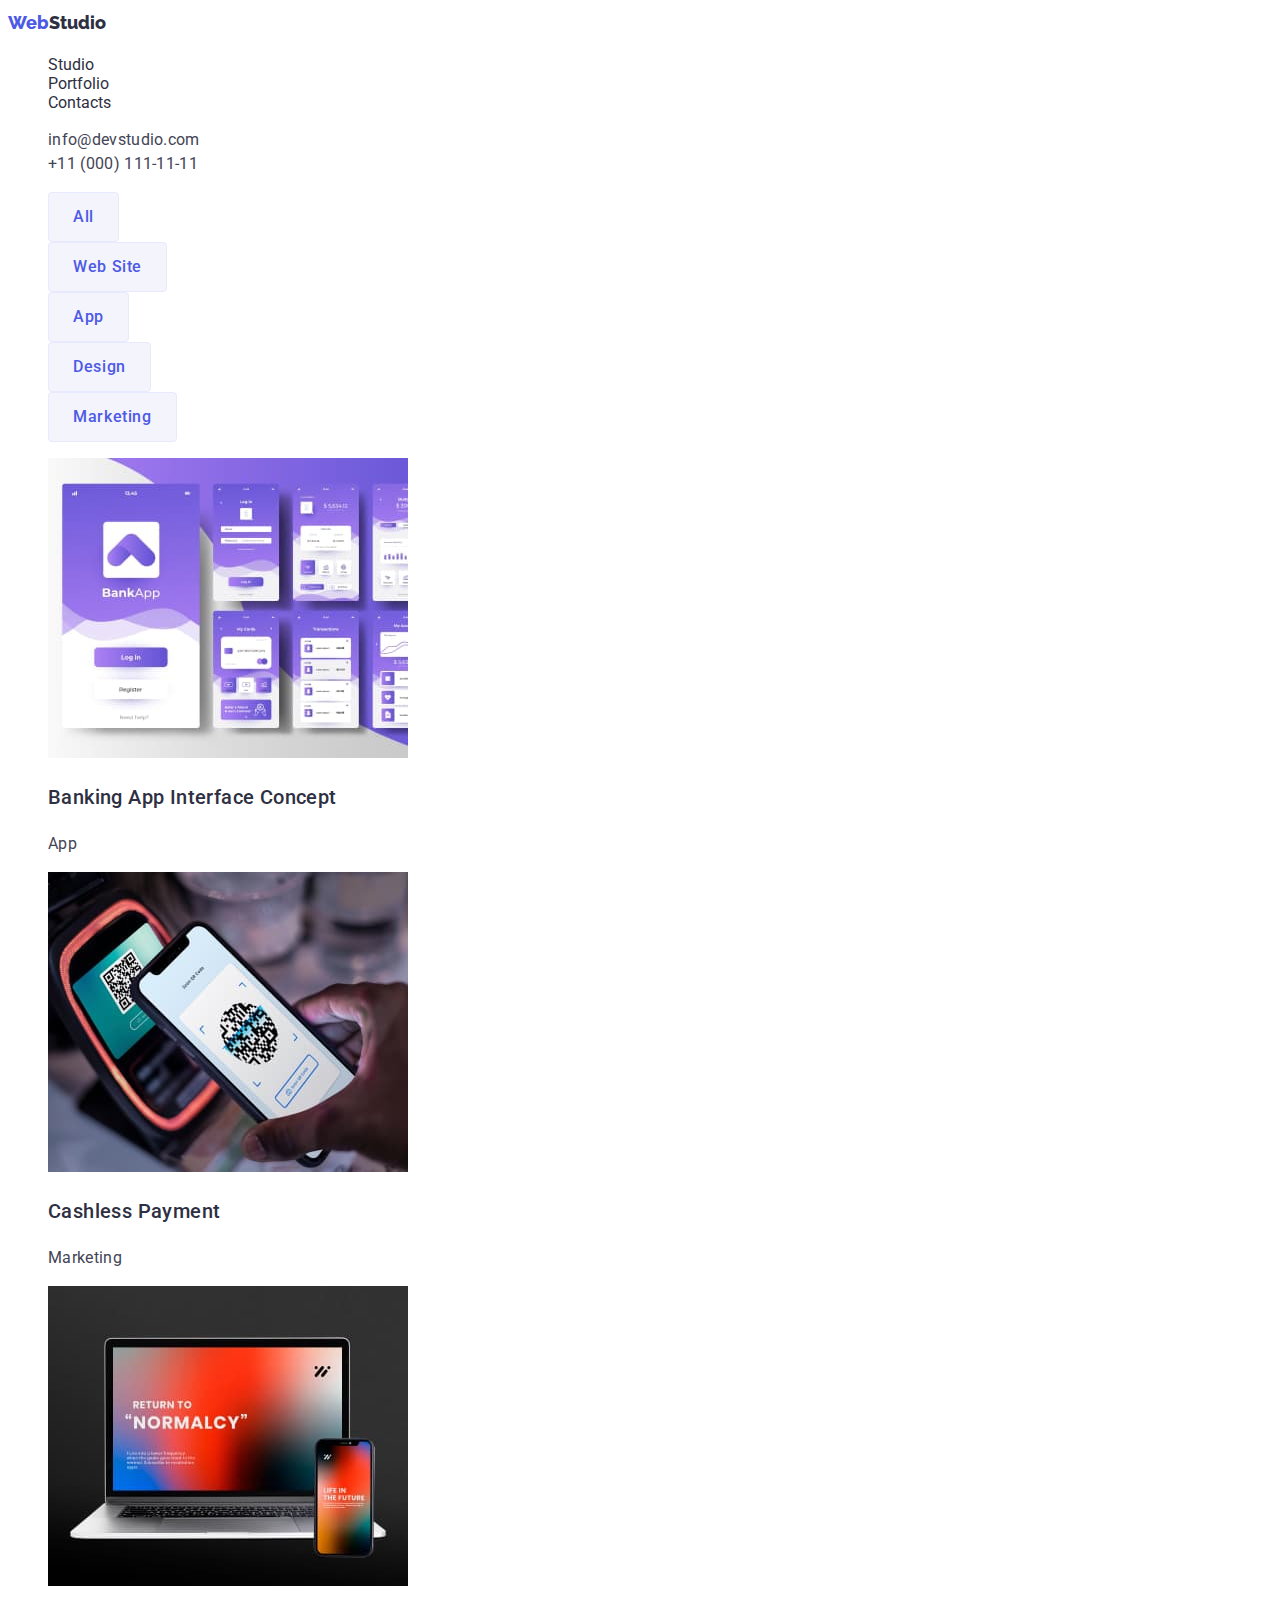
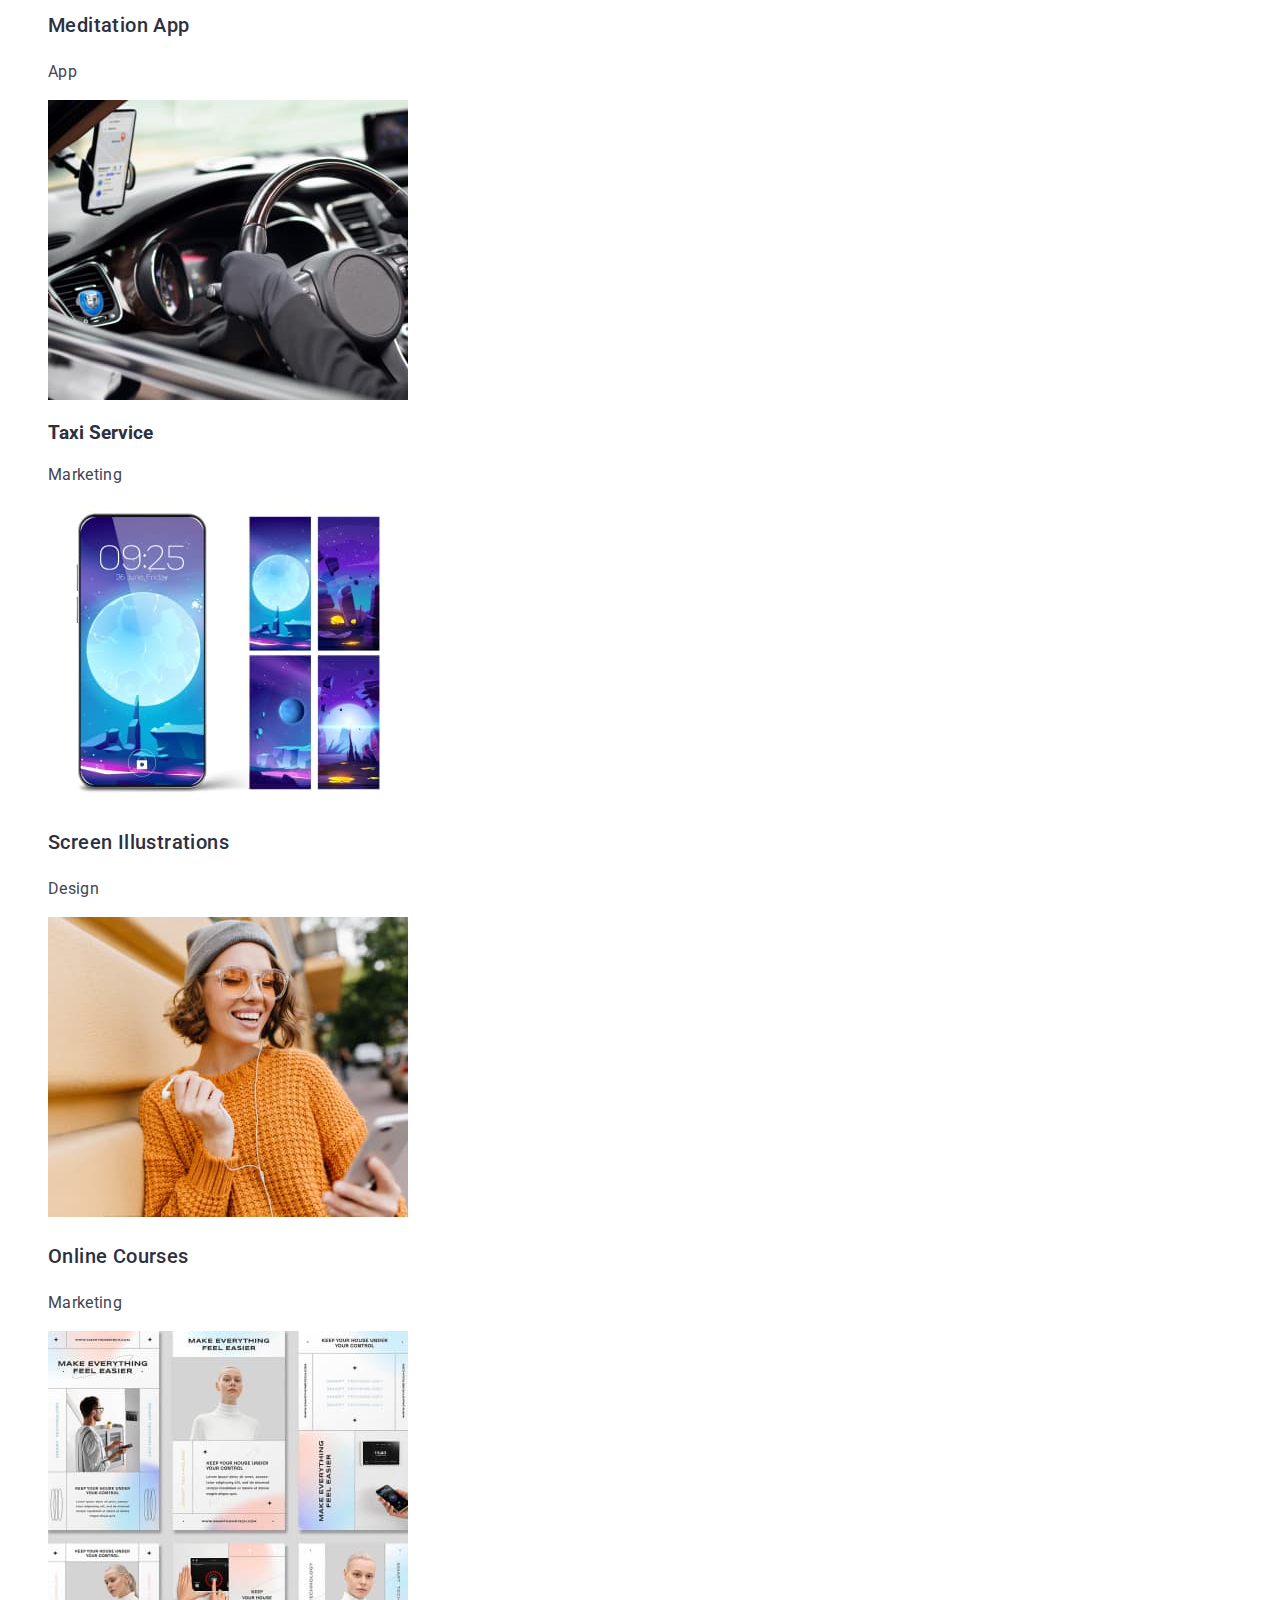
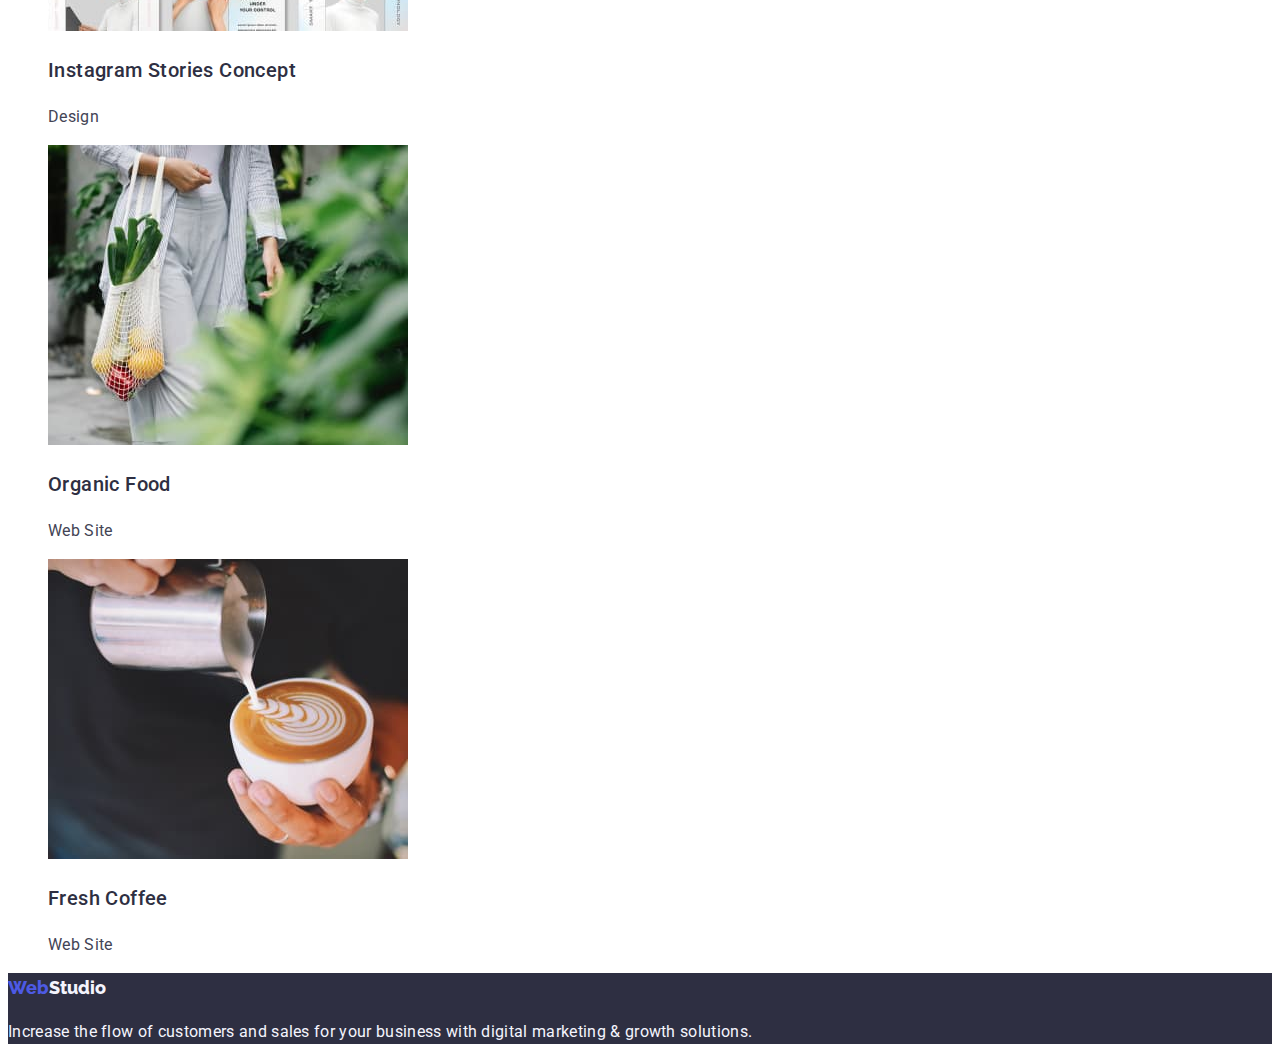
==== portfolio.html @ f361f7b3 "30.04 - created portfolio.html and style.css" ====
<!DOCTYPE html>
<html lang="en">
  <head>
    <meta charset="UTF-8" />
    <meta http-equiv="X-UA-Compatible" content="IE=edge" />
    <meta name="viewport" content="width=device-width, initial-scale=1.0" />
    <link rel="preconnect" href="https://fonts.googleapis.com" />
    <link rel="preconnect" href="https://fonts.gstatic.com" crossorigin />
    <link
      href="https://fonts.googleapis.com/css2?family=Raleway:wght@800&family=Roboto:wght@400;500;700;900&display=swap"
      rel="stylesheet"
    />
    <link rel="stylesheet" href="./css/style.css" />
    <title>Portfolio</title>
  </head>
  <body>
    <header>
      <nav class="header-navigation">
        <a
          class="logo"
          href="./index.html"
          target="_blank"
          rel="noopener norefered nofollow"
          >Web<span class="title-logo">Studio</span></a
        >
        <ul class="header-menu">
          <li>
            <a class="header-menu-item-link" href="./index.html">Studio</a>
          </li>
          <li>
            <a class="header-menu-item-link" href="./portfolio.html"
              >Portfolio</a
            >
          </li>
          <li>
            <a class="header-menu-item-link" href="">Contacts</a>
          </li>
        </ul>
      </nav>
      <address class="header-contact-information">
        <ul class="contact-information">
          <li>
            <a class="header-contact-mail" href="mailto:info@devstudio.com"
              >info@devstudio.com</a
            >
          </li>
          <li>
            <a class="header-contact-phone" href="tel:+110001111111"
              >+11 (000) 111-11-11</a
            >
          </li>
        </ul>
      </address>
    </header>
    <main>
      <h1 class="portfolio-header">Portfolio</h1>
      <section>
        <ul class="portfolio-main-filter-list">
          <li><button class="portfolio-section-button" type="button">All</button></li>
          <li><button class="portfolio-section-button" type="button">
            Web Site
          </button></li>
          <li><button class="portfolio-section-button" type="button">App</button></li>
          <li><button class="portfolio-section-button" type="button">Design</button></li>
          <li><button class="portfolio-section-button" type="button">
            Marketing
          </button></li>
        </ul>
        <ul class="portfolio-main-work-list">
          <li>
            <img
            class="portfolio-main-work-list-item"
              src="./images/banking-app-interface-concept.jpg"
              alt="Banking Application"
              width="360"
              height="300"
            />
            <h3 class="portfolio-work-list-title">Banking App Interface Concept</h3>
            <p class="portfolio-work-list-kind">App</p>
          </li>
          <li>
            <img
            class="portfolio-main-work-list-item"
              src="./images/cashless-payment.jpg"
              alt="Payment by smartphone"
              width="360"
              height="300"
            />
            <h3 class="portfolio-work-list-title">Cashless Payment</h3>
            <p class="portfolio-work-list-kind">Marketing</p>
          </li>
          <li>
            <img
            class="portfolio-main-work-list-item"
              src="./images/meditation-app.jpg"
              alt="Laptop and cellphone"
              width="360"
              height="300"
            />
            <h3 class="portfolio-work-list-title">Meditation App</h3>
            <p class="portfolio-work-list-kind">App</p>
          </li>
          <li>
            <img
            class="portfolio-main-work-list-item"
              src="./images/taxi-service.jpg"
              alt="Vehicle dashboard"
              width="360"
              height="300"
            />
            <h3>Taxi Service</h3>
            <p class="portfolio-work-list-kind">Marketing</p>
          </li>
          <li>
            <img
            class="portfolio-main-work-list-item"
              src="./images/screen-illustrations.jpg"
              alt="Screen Illustrations"
              width="360"
              height="300"
            />
            <h3 class="portfolio-work-list-title">Screen Illustrations</h3>
            <p class="portfolio-work-list-kind">Design</p>
          </li>
          <li>
            <img
            class="portfolio-main-work-list-item"
              src="./images/online-courses.jpg"
              alt="Online courses"
              width="360"
              height="300"
            />
            <h3 class="portfolio-work-list-title">Online Courses</h3>
            <p class="portfolio-work-list-kind">Marketing</p>
          </li>
          <li>
            <img
            class="portfolio-main-work-list-item"
              src="./images/instagram-stories-concept.jpg"
              alt="Instagram stories"
              width="360"
              height="300"
            />
            <h3 class="portfolio-work-list-title">Instagram Stories Concept</h3>
            <p class="portfolio-work-list-kind">Design</p>
          </li>
          <li>
            <img
            class="portfolio-main-work-list-item"
              src="./images/organic-food.jpg"
              alt="Fresh fruits"
              width="360"
              height="300"
            />
            <h3 class="portfolio-work-list-title">Organic Food</h3>
            <p class="portfolio-work-list-kind">Web Site</p>
          </li>
          <li>
            <img
            class="portfolio-main-work-list-item"
              src="./images/fresh-coffee.jpg"
              alt="Cup of coffee"
              width="360"
              height="300"
            />
            <h3 class="portfolio-work-list-title">Fresh Coffee</h3>
            <p class="portfolio-work-list-kind">Web Site</p>
          </li>
        </ul>
      </section>
    </main>
    <footer class="footer-section">
      <a
        class="logo"
        href="./index.html"
        target="_blank"
        rel="noopener norefered nofollow"
        >Web<span class="title-logo-footer">Studio</span></a
      >
      <p class="footer-article">
        Increase the flow of customers and sales for your business with digital
        marketing & growth solutions.
      </p>
    </footer>
  </body>
</html>
---- css/style.css ----
body {
  font-family: 'Roboto', sans-serif;
  color: #2E2F42;
}

.header-navigation {
  background: #FFFFFF;
}
.logo {
  font-family: 'Raleway';
  font-weight: 800;
  font-size: 18px;
  line-height: 1.7;
  text-decoration: none;
  color: #4D5AE5;
}

.title-logo {
  color: #2E2F42;
}
.header-menu,
.contact-information,
.main-section-article-list,
.section-article-list,
.main-section-our-team-list,
.portfolio-main-filter-list,
.portfolio-main-work-list {
  list-style: none;
}

.header-menu-item {
  font-family: inherit;
  font-weight: 500;
  font-size: 16px;
  line-height: 1.5;
  letter-spacing: 0.02em;
}

.header-menu-item-link {
  text-decoration: none;
  color: #2E2F42;
}

.header-contact-mail,
.header-contact-phone {
  text-decoration: none;
  font-family: inherit;
  font-style: normal;
  font-size: 16px;
  line-height: 1.5;
  letter-spacing: 0.02em;
  color: #434455;
}

.header-menu-item-link:focus,
.header-contact-mail:focus,
.header-contact-phone:focus,
.header-menu-item-link:hover,
.header-contact-mail:hover,
.header-contact-phone:hover {
  color: #404BBF;
}

.main-section {
  background: #2E2F42;
  width: 1440px;
  height: 600px;
}

.main-section-title {
  font-family: inherit;
  font-weight: 700;
  font-size: 56px;
  line-height: 1.07;
  text-align: center;
  letter-spacing: 0.02em;
  color: #FFFFFF;
}

.main-section-button {
  font-family: inherit;
  background: #4D5AE5;
  box-shadow: 0px 4px 4px rgba(0, 0, 0, 0.15);
  border-radius: 4px;
  border: 0;
  font-weight: 500;
  font-size: 16px;
  line-height: 1.5;
  letter-spacing: 0.04em;
  color: #FFFFFF;
  padding: 16px 32px;
}
.main-section-button:focus,
.main-section-button:hover {
  background:#404BBF;
}

.main-section-article-header {
  display: none;
}

.main-section-article-title {
  font-family: inherit;
  font-weight: 500;
  font-size: 20px;
  line-height: 1.5;
  letter-spacing: 0.02em;
  color: #2E2F42;
}

.main-section-article-text {
  font-family: inherit;
  font-size: 16px;
  line-height: 1.5;
  letter-spacing: 0.02em;
  color: #434455;
}

.section-article-header {
  font-family: inherit;
  font-weight: 700;
  font-size: 36px;
  line-height: 1.12;
  text-align: center;
  letter-spacing: 0.02em;
  text-transform: capitalize;
  color: #2E2F42;
}

.main-section-our-team {
  width: 1440px;
  background: #F4F4FD;
}

.header-our-team {
  font-family: inherit;
  font-weight: 700;
  font-size: 36px;
  line-height: 1.12;
  text-align: center;
  letter-spacing: 0.02em;
  text-transform: capitalize;
  color: #2E2F42;
}

.our-team-item-header {
  font-family: inherit;
  font-weight: 500;
  font-size: 20px;
  line-height: 1.5;
  text-align: center;
  letter-spacing: 0.02em;
  color: #2E2F42;
}

.our-team-item-text {
  font-family: inherit;
  font-size: 16px;
  line-height: 1.5;
  text-align: center;
  letter-spacing: 0.02em;
  color: #434455;
}

.footer-section {
  background: #2E2F42;
}

.title-logo-footer {
  color: #F4F4FD;
}

.footer-article {
  font-family: inherit;
  font-size: 16px;
  line-height: 1.5;
  letter-spacing: 0.02em;
  color: #F4F4FD;
}

.portfolio-header {
  display: none;
}

.portfolio-section-button {
  font-family: inherit;
  font-style: normal;
  font-weight: 500;
  font-size: 16px;
  line-height: 1.5;
  text-align: center;
  letter-spacing: 0.04em;
  color: #4D5AE5;
  background: #F4F4FD;
  border: 1px solid #E7E9FC;
  border-radius: 4px;
  padding: 12px 24px;
}

.portfolio-section-button:hover,
.portfolio-section-button:focus {
  background: #404BBF;
  box-shadow: 0px 3px 1px rgba(0, 0, 0, 0.1), 0px 2px 1px rgba(0, 0, 0, 0.08), 0px 2px 2px rgba(0, 0, 0, 0.12);
  border-radius: 4px;
  color: #FFFFFF;
  cursor: pointer;
}

.portfolio-work-list-title {
  font-family: inherit;
  font-weight: 500;
  font-size: 20px;
  line-height: 1.5;
  letter-spacing: 0.02em;
  color: #2E2F42;
}

.portfolio-work-list-kind {
  font-size: 16px;
  line-height: 1.5;
  letter-spacing: 0.02em;
  color: #434455;
}
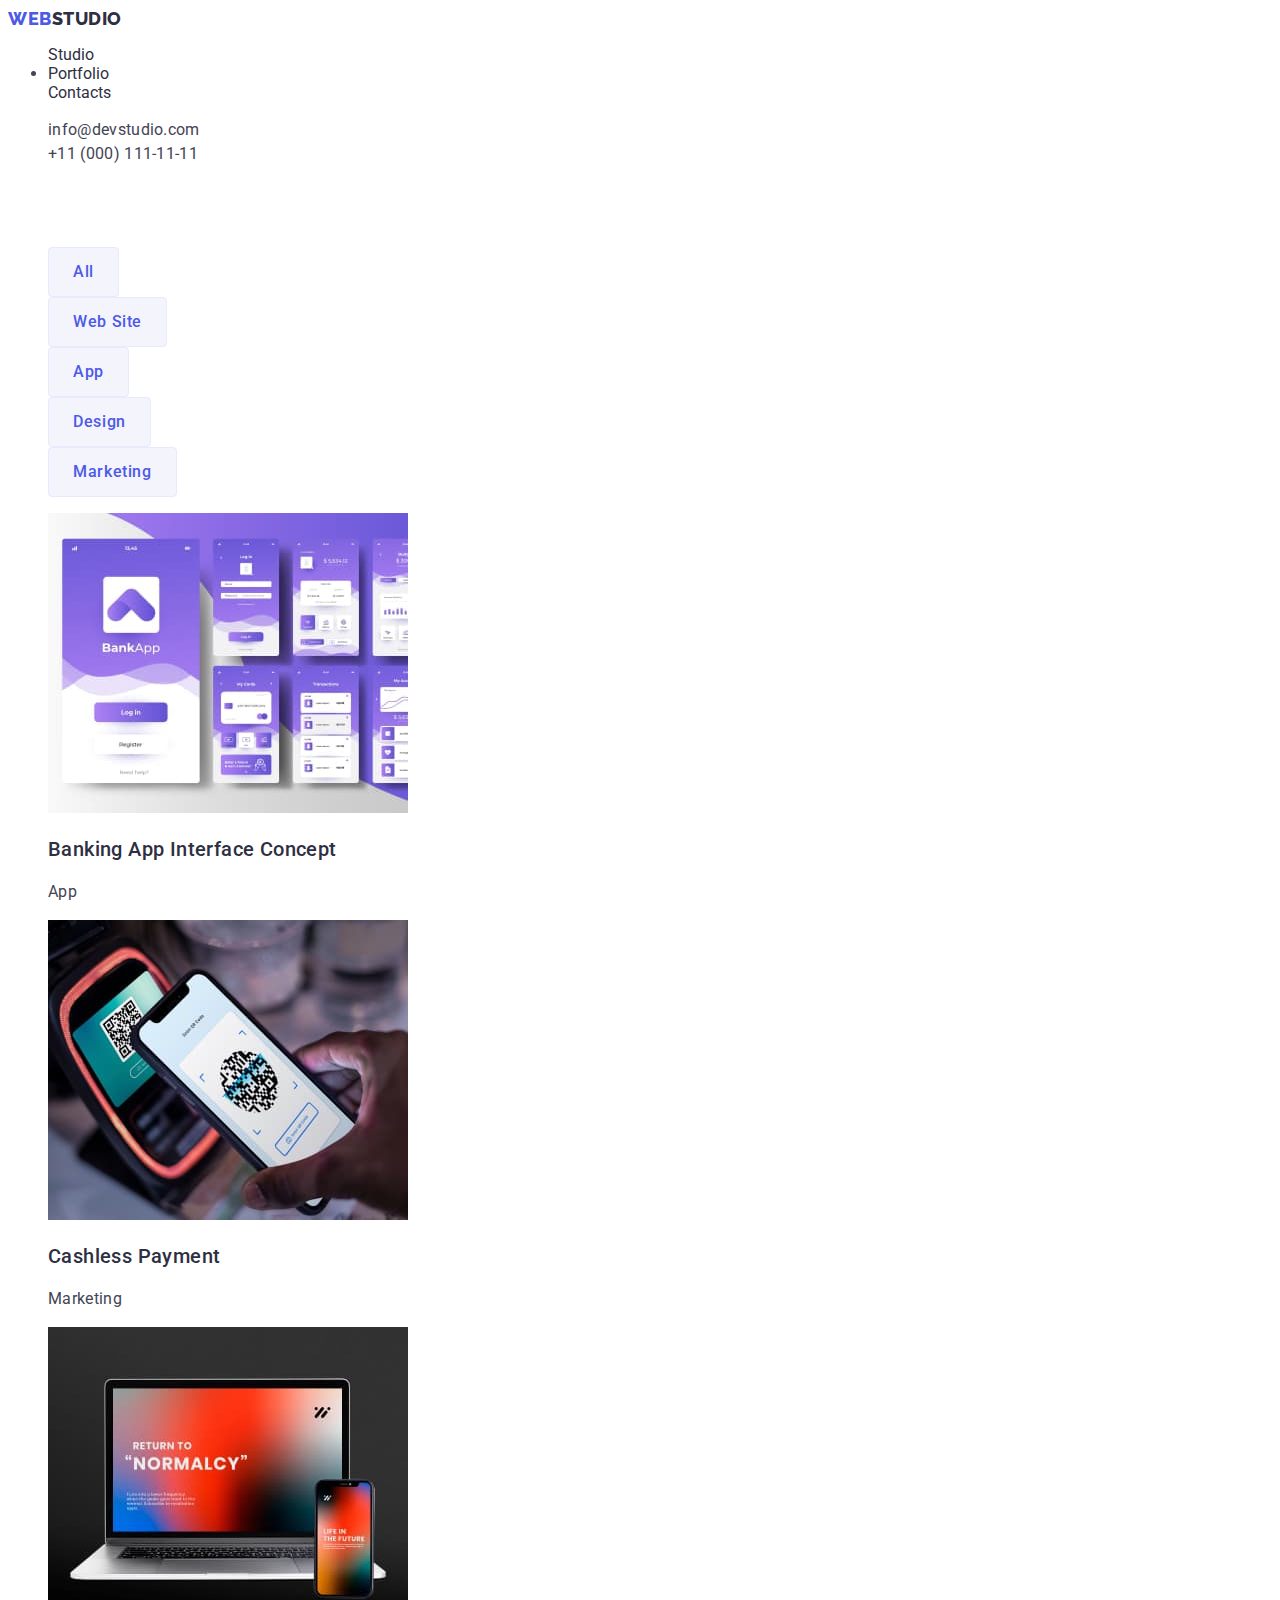
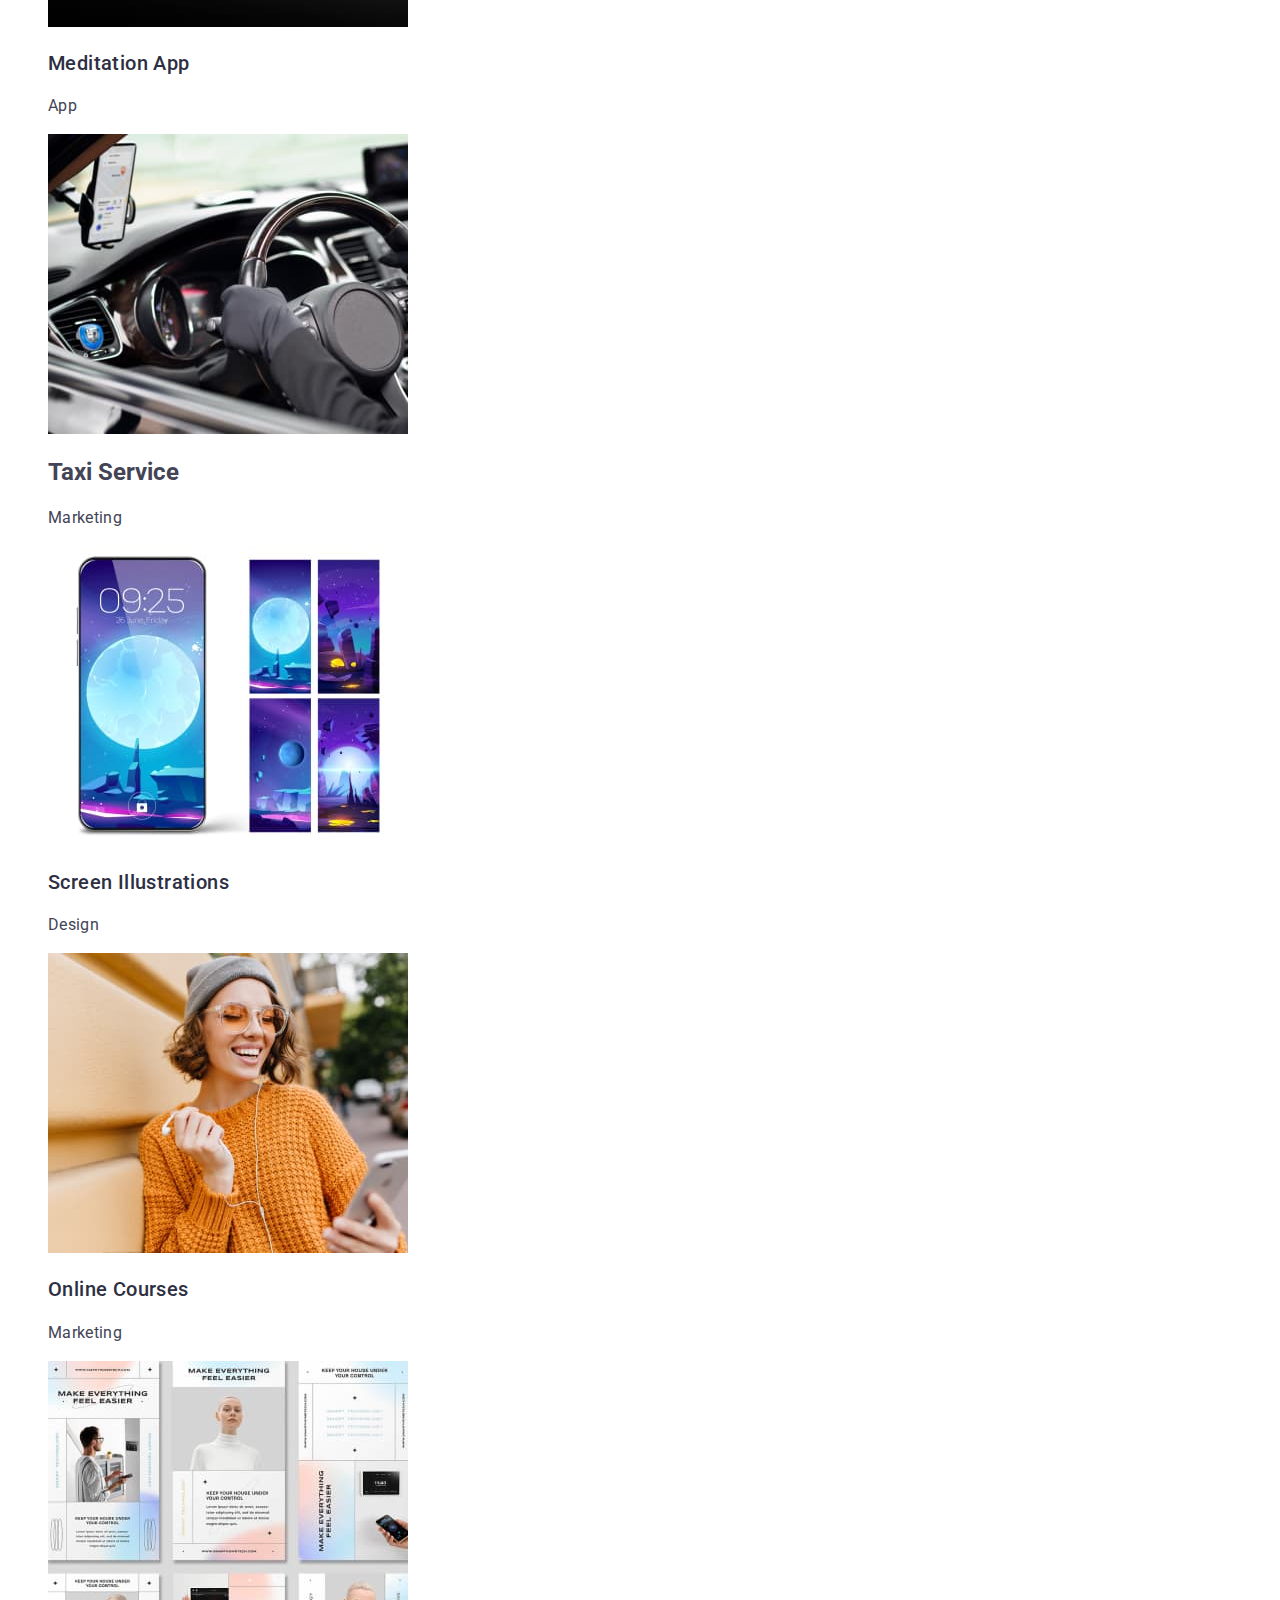
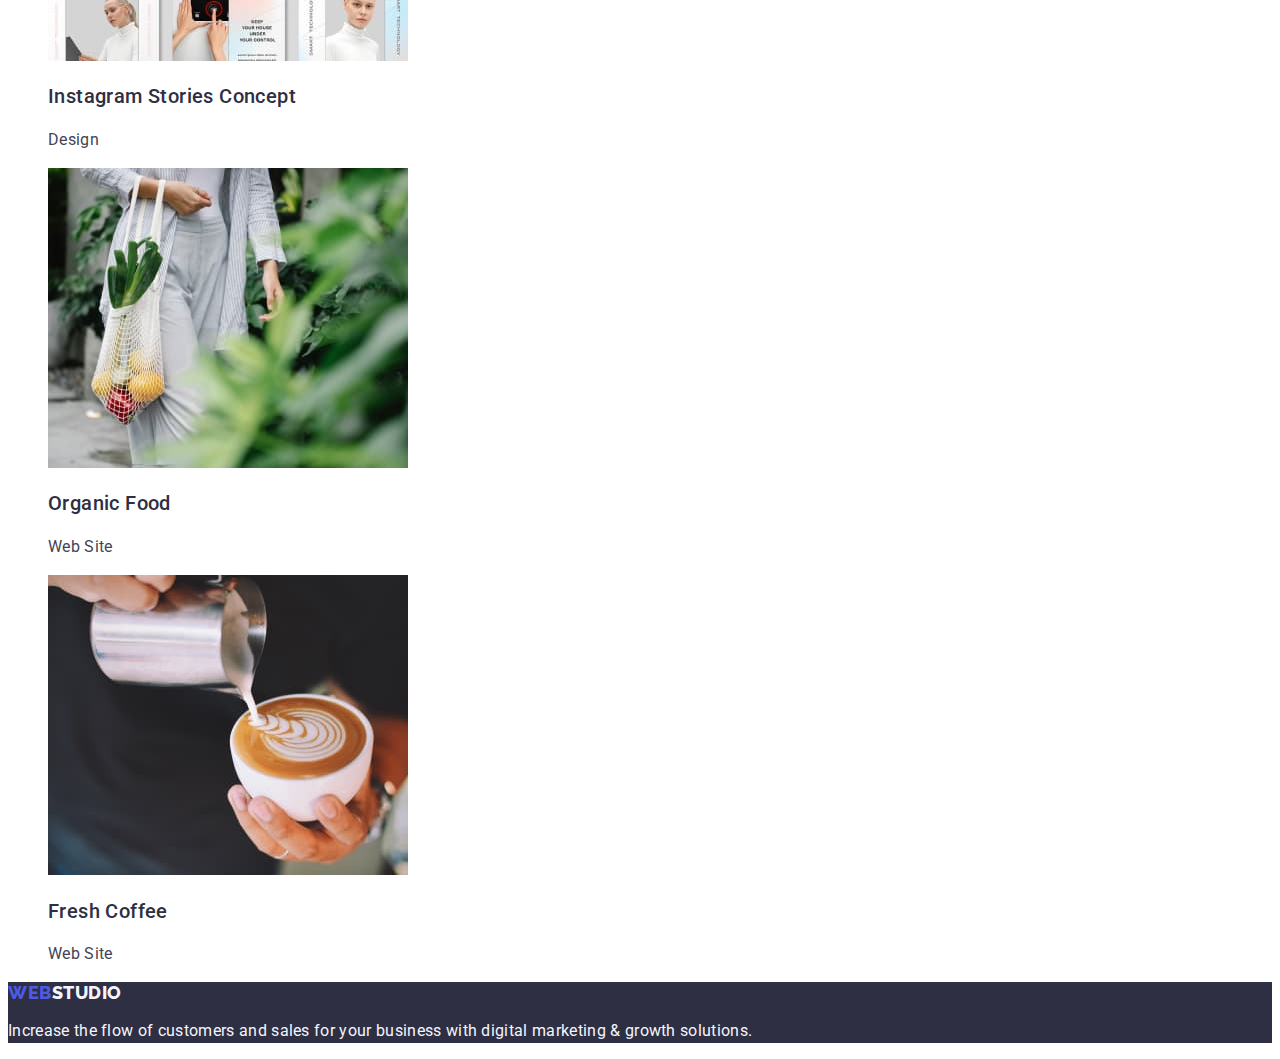
==== commit 22cf1784: "30.04 - edit some errors" ====
--- a/portfolio.html
+++ b/portfolio.html
@@ -17,35 +17,35 @@
     <header>
       <nav class="header-navigation">
         <a
-          class="logo"
+          class="logo link"
           href="./index.html"
           target="_blank"
           rel="noopener norefered nofollow"
           >Web<span class="title-logo">Studio</span></a
         >
         <ul class="header-menu">
-          <li>
-            <a class="header-menu-item-link" href="./index.html">Studio</a>
+          <li class="list">
+            <a class="header-menu-item-link link" href="./index.html">Studio</a>
           </li>
           <li>
-            <a class="header-menu-item-link" href="./portfolio.html"
+            <a class="header-menu-item-link link" href="./portfolio.html"
               >Portfolio</a
             >
           </li>
-          <li>
-            <a class="header-menu-item-link" href="">Contacts</a>
+          <li class="list">
+            <a class="header-menu-item-link link" href="">Contacts</a>
           </li>
         </ul>
       </nav>
       <address class="header-contact-information">
         <ul class="contact-information">
-          <li>
-            <a class="header-contact-mail" href="mailto:info@devstudio.com"
+          <li class="list">
+            <a class="header-contact-mail link" href="mailto:info@devstudio.com"
               >info@devstudio.com</a
             >
           </li>
-          <li>
-            <a class="header-contact-phone" href="tel:+110001111111"
+          <li class="list">
+            <a class="header-contact-phone link" href="tel:+110001111111"
               >+11 (000) 111-11-11</a
             >
           </li>
@@ -56,18 +56,18 @@
       <h1 class="portfolio-header">Portfolio</h1>
       <section>
         <ul class="portfolio-main-filter-list">
-          <li><button class="portfolio-section-button" type="button">All</button></li>
-          <li><button class="portfolio-section-button" type="button">
+          <li class="list"><button class="portfolio-section-button" type="button">All</button></li>
+          <li class="list"><button class="portfolio-section-button" type="button">
             Web Site
           </button></li>
-          <li><button class="portfolio-section-button" type="button">App</button></li>
-          <li><button class="portfolio-section-button" type="button">Design</button></li>
-          <li><button class="portfolio-section-button" type="button">
+          <li class="list"><button class="portfolio-section-button" type="button">App</button></li>
+          <li class="list"><button class="portfolio-section-button" type="button">Design</button></li>
+          <li class="list"><button class="portfolio-section-button" type="button">
             Marketing
           </button></li>
         </ul>
         <ul class="portfolio-main-work-list">
-          <li>
+          <li class="list">
             <img
             class="portfolio-main-work-list-item"
               src="./images/banking-app-interface-concept.jpg"
@@ -75,10 +75,10 @@
               width="360"
               height="300"
             />
-            <h3 class="portfolio-work-list-title">Banking App Interface Concept</h3>
+            <h2 class="portfolio-work-list-title">Banking App Interface Concept</h2>
             <p class="portfolio-work-list-kind">App</p>
           </li>
-          <li>
+          <li class="list">
             <img
             class="portfolio-main-work-list-item"
               src="./images/cashless-payment.jpg"
@@ -86,10 +86,10 @@
               width="360"
               height="300"
             />
-            <h3 class="portfolio-work-list-title">Cashless Payment</h3>
+            <h2 class="portfolio-work-list-title">Cashless Payment</h2>
             <p class="portfolio-work-list-kind">Marketing</p>
           </li>
-          <li>
+          <li class="list">
             <img
             class="portfolio-main-work-list-item"
               src="./images/meditation-app.jpg"
@@ -97,10 +97,10 @@
               width="360"
               height="300"
             />
-            <h3 class="portfolio-work-list-title">Meditation App</h3>
+            <h2 class="portfolio-work-list-title">Meditation App</h2>
             <p class="portfolio-work-list-kind">App</p>
           </li>
-          <li>
+          <li class="list">
             <img
             class="portfolio-main-work-list-item"
               src="./images/taxi-service.jpg"
@@ -108,10 +108,10 @@
               width="360"
               height="300"
             />
-            <h3>Taxi Service</h3>
+            <h2>Taxi Service</h2>
             <p class="portfolio-work-list-kind">Marketing</p>
           </li>
-          <li>
+          <li class="list">
             <img
             class="portfolio-main-work-list-item"
               src="./images/screen-illustrations.jpg"
@@ -119,10 +119,10 @@
               width="360"
               height="300"
             />
-            <h3 class="portfolio-work-list-title">Screen Illustrations</h3>
+            <h2 class="portfolio-work-list-title">Screen Illustrations</h2>
             <p class="portfolio-work-list-kind">Design</p>
           </li>
-          <li>
+          <li class="list">
             <img
             class="portfolio-main-work-list-item"
               src="./images/online-courses.jpg"
@@ -130,10 +130,10 @@
               width="360"
               height="300"
             />
-            <h3 class="portfolio-work-list-title">Online Courses</h3>
+            <h2 class="portfolio-work-list-title">Online Courses</h2>
             <p class="portfolio-work-list-kind">Marketing</p>
           </li>
-          <li>
+          <li class="list">
             <img
             class="portfolio-main-work-list-item"
               src="./images/instagram-stories-concept.jpg"
@@ -141,10 +141,10 @@
               width="360"
               height="300"
             />
-            <h3 class="portfolio-work-list-title">Instagram Stories Concept</h3>
+            <h2 class="portfolio-work-list-title">Instagram Stories Concept</h2>
             <p class="portfolio-work-list-kind">Design</p>
           </li>
-          <li>
+          <li class="list">
             <img
             class="portfolio-main-work-list-item"
               src="./images/organic-food.jpg"
@@ -152,10 +152,10 @@
               width="360"
               height="300"
             />
-            <h3 class="portfolio-work-list-title">Organic Food</h3>
+            <h2 class="portfolio-work-list-title">Organic Food</h2>
             <p class="portfolio-work-list-kind">Web Site</p>
           </li>
-          <li>
+          <li class="list">
             <img
             class="portfolio-main-work-list-item"
               src="./images/fresh-coffee.jpg"
@@ -163,7 +163,7 @@
               width="360"
               height="300"
             />
-            <h3 class="portfolio-work-list-title">Fresh Coffee</h3>
+            <h2 class="portfolio-work-list-title">Fresh Coffee</h2>
             <p class="portfolio-work-list-kind">Web Site</p>
           </li>
         </ul>
@@ -171,7 +171,7 @@
     </main>
     <footer class="footer-section">
       <a
-        class="logo"
+        class="logo link"
         href="./index.html"
         target="_blank"
         rel="noopener norefered nofollow"
--- a/css/style.css
+++ b/css/style.css
@@ -1,30 +1,31 @@
+:root {
+ --main-color: #2E2F42;
+}
+
 body {
   font-family: 'Roboto', sans-serif;
-  color: #2E2F42;
+  color: #434455;
+  background-color: #FFFFFF;
 }
 
 .header-navigation {
   background: #FFFFFF;
 }
 .logo {
-  font-family: 'Raleway';
+  font-family: "Raleway", sans-serif;
   font-weight: 800;
   font-size: 18px;
-  line-height: 1.7;
+  line-height: 1.17;
+  letter-spacing: 0.03em;
+  text-transform: uppercase;
   text-decoration: none;
   color: #4D5AE5;
 }
 
 .title-logo {
-  color: #2E2F42;
-}
-.header-menu,
-.contact-information,
-.main-section-article-list,
-.section-article-list,
-.main-section-our-team-list,
-.portfolio-main-filter-list,
-.portfolio-main-work-list {
+  color: var(--main-color);
+}
+.list {
   list-style: none;
 }
 
@@ -34,16 +35,19 @@
   font-size: 16px;
   line-height: 1.5;
   letter-spacing: 0.02em;
+  color: var(--main-color);
 }
 
 .header-menu-item-link {
+  color: var(--main-color);
+}
+
+.link {
   text-decoration: none;
-  color: #2E2F42;
 }
 
 .header-contact-mail,
 .header-contact-phone {
-  text-decoration: none;
   font-family: inherit;
   font-style: normal;
   font-size: 16px;
@@ -62,7 +66,7 @@
 }
 
 .main-section {
-  background: #2E2F42;
+  background: var(--main-color);
   width: 1440px;
   height: 600px;
 }
@@ -89,6 +93,7 @@
   letter-spacing: 0.04em;
   color: #FFFFFF;
   padding: 16px 32px;
+  cursor: pointer;
 }
 .main-section-button:focus,
 .main-section-button:hover {
@@ -103,9 +108,9 @@
   font-family: inherit;
   font-weight: 500;
   font-size: 20px;
-  line-height: 1.5;
-  letter-spacing: 0.02em;
-  color: #2E2F42;
+  line-height: 1.2;
+  letter-spacing: 0.02em;
+  color: var(--main-color);
 }
 
 .main-section-article-text {
@@ -124,7 +129,7 @@
   text-align: center;
   letter-spacing: 0.02em;
   text-transform: capitalize;
-  color: #2E2F42;
+  color: var(--main-color);
 }
 
 .main-section-our-team {
@@ -136,11 +141,11 @@
   font-family: inherit;
   font-weight: 700;
   font-size: 36px;
-  line-height: 1.12;
+  line-height: 1.11;
   text-align: center;
   letter-spacing: 0.02em;
   text-transform: capitalize;
-  color: #2E2F42;
+  color: var(--main-color);
 }
 
 .our-team-item-header {
@@ -150,7 +155,7 @@
   line-height: 1.5;
   text-align: center;
   letter-spacing: 0.02em;
-  color: #2E2F42;
+  color: var(--main-color);
 }
 
 .our-team-item-text {
@@ -163,7 +168,7 @@
 }
 
 .footer-section {
-  background: #2E2F42;
+  background: var(--main-color);
 }
 
 .title-logo-footer {
@@ -179,7 +184,7 @@
 }
 
 .portfolio-header {
-  display: none;
+  visibility: hidden;
 }
 
 .portfolio-section-button {
@@ -191,7 +196,7 @@
   text-align: center;
   letter-spacing: 0.04em;
   color: #4D5AE5;
-  background: #F4F4FD;
+  background-color: #F4F4FD;
   border: 1px solid #E7E9FC;
   border-radius: 4px;
   padding: 12px 24px;
@@ -199,7 +204,7 @@
 
 .portfolio-section-button:hover,
 .portfolio-section-button:focus {
-  background: #404BBF;
+  background-color: #404BBF;
   box-shadow: 0px 3px 1px rgba(0, 0, 0, 0.1), 0px 2px 1px rgba(0, 0, 0, 0.08), 0px 2px 2px rgba(0, 0, 0, 0.12);
   border-radius: 4px;
   color: #FFFFFF;
@@ -212,7 +217,7 @@
   font-size: 20px;
   line-height: 1.5;
   letter-spacing: 0.02em;
-  color: #2E2F42;
+  color: var(--main-color);
 }
 
 .portfolio-work-list-kind {
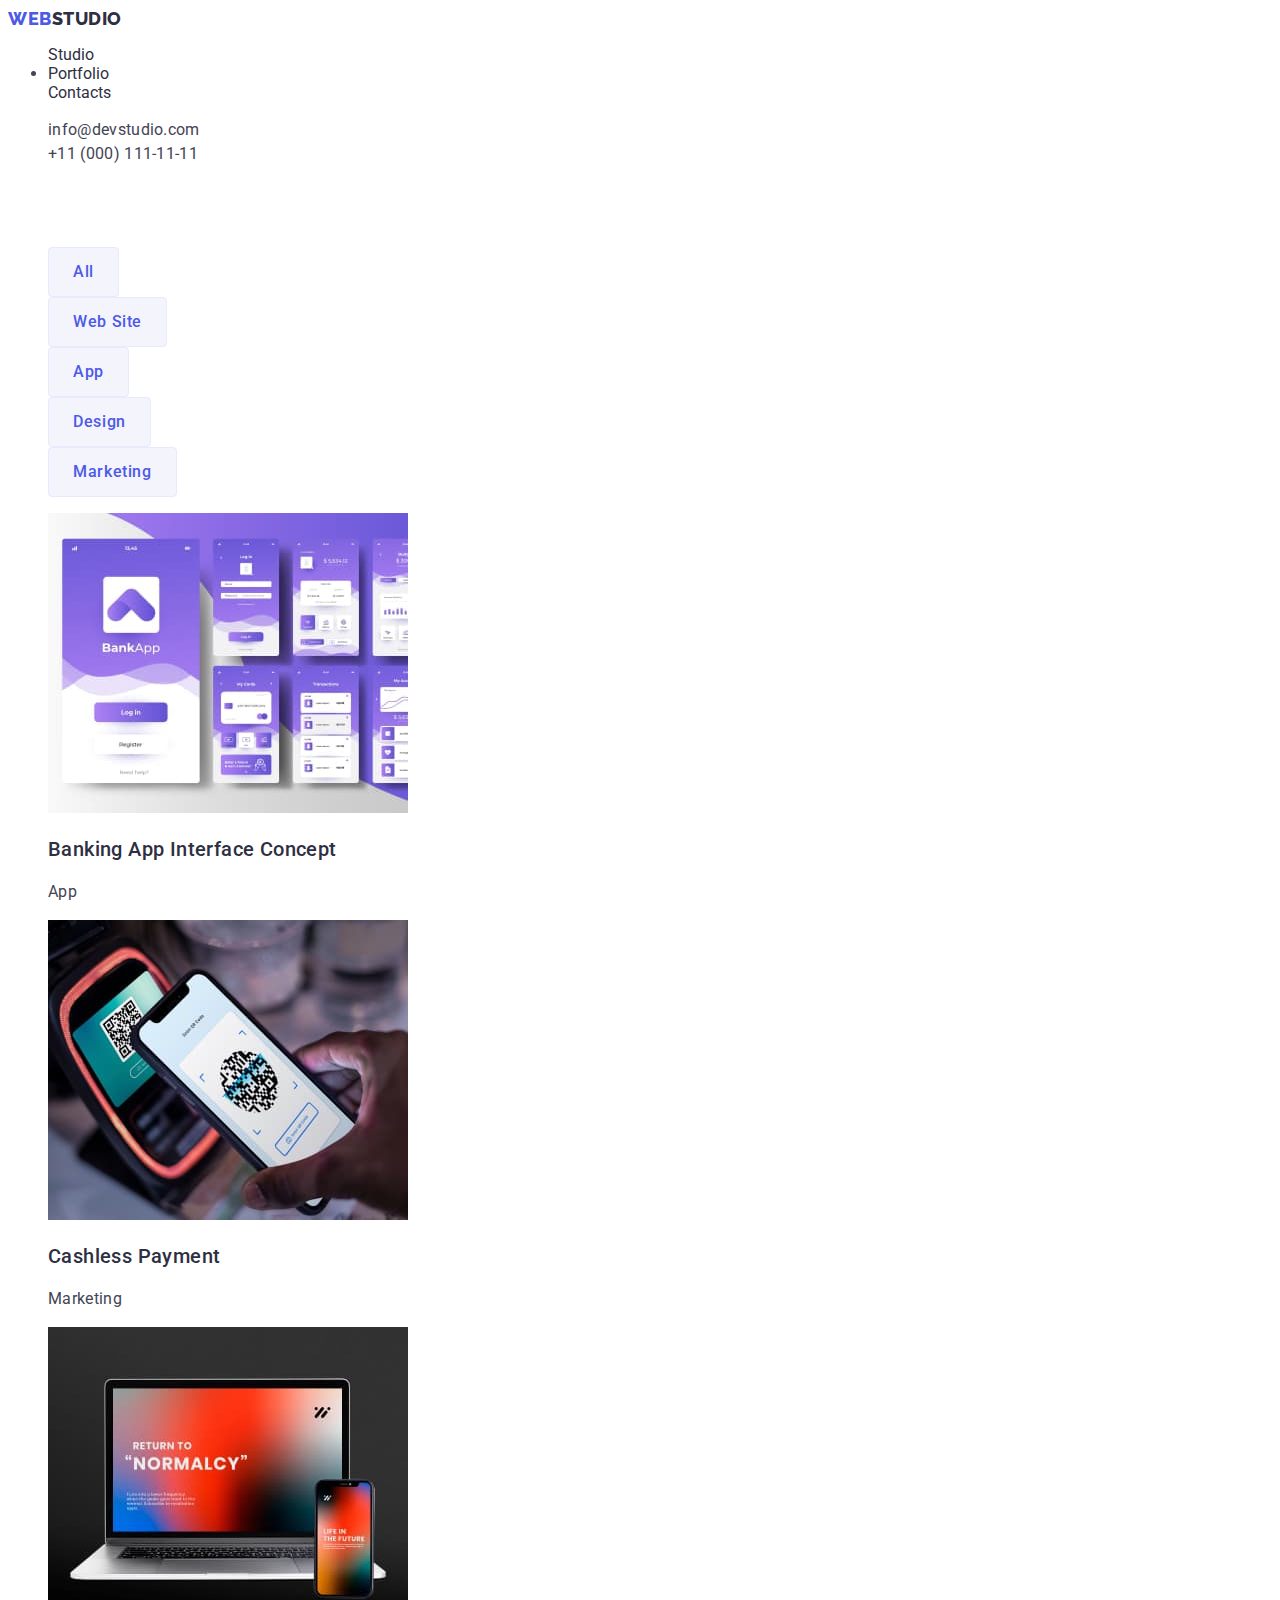
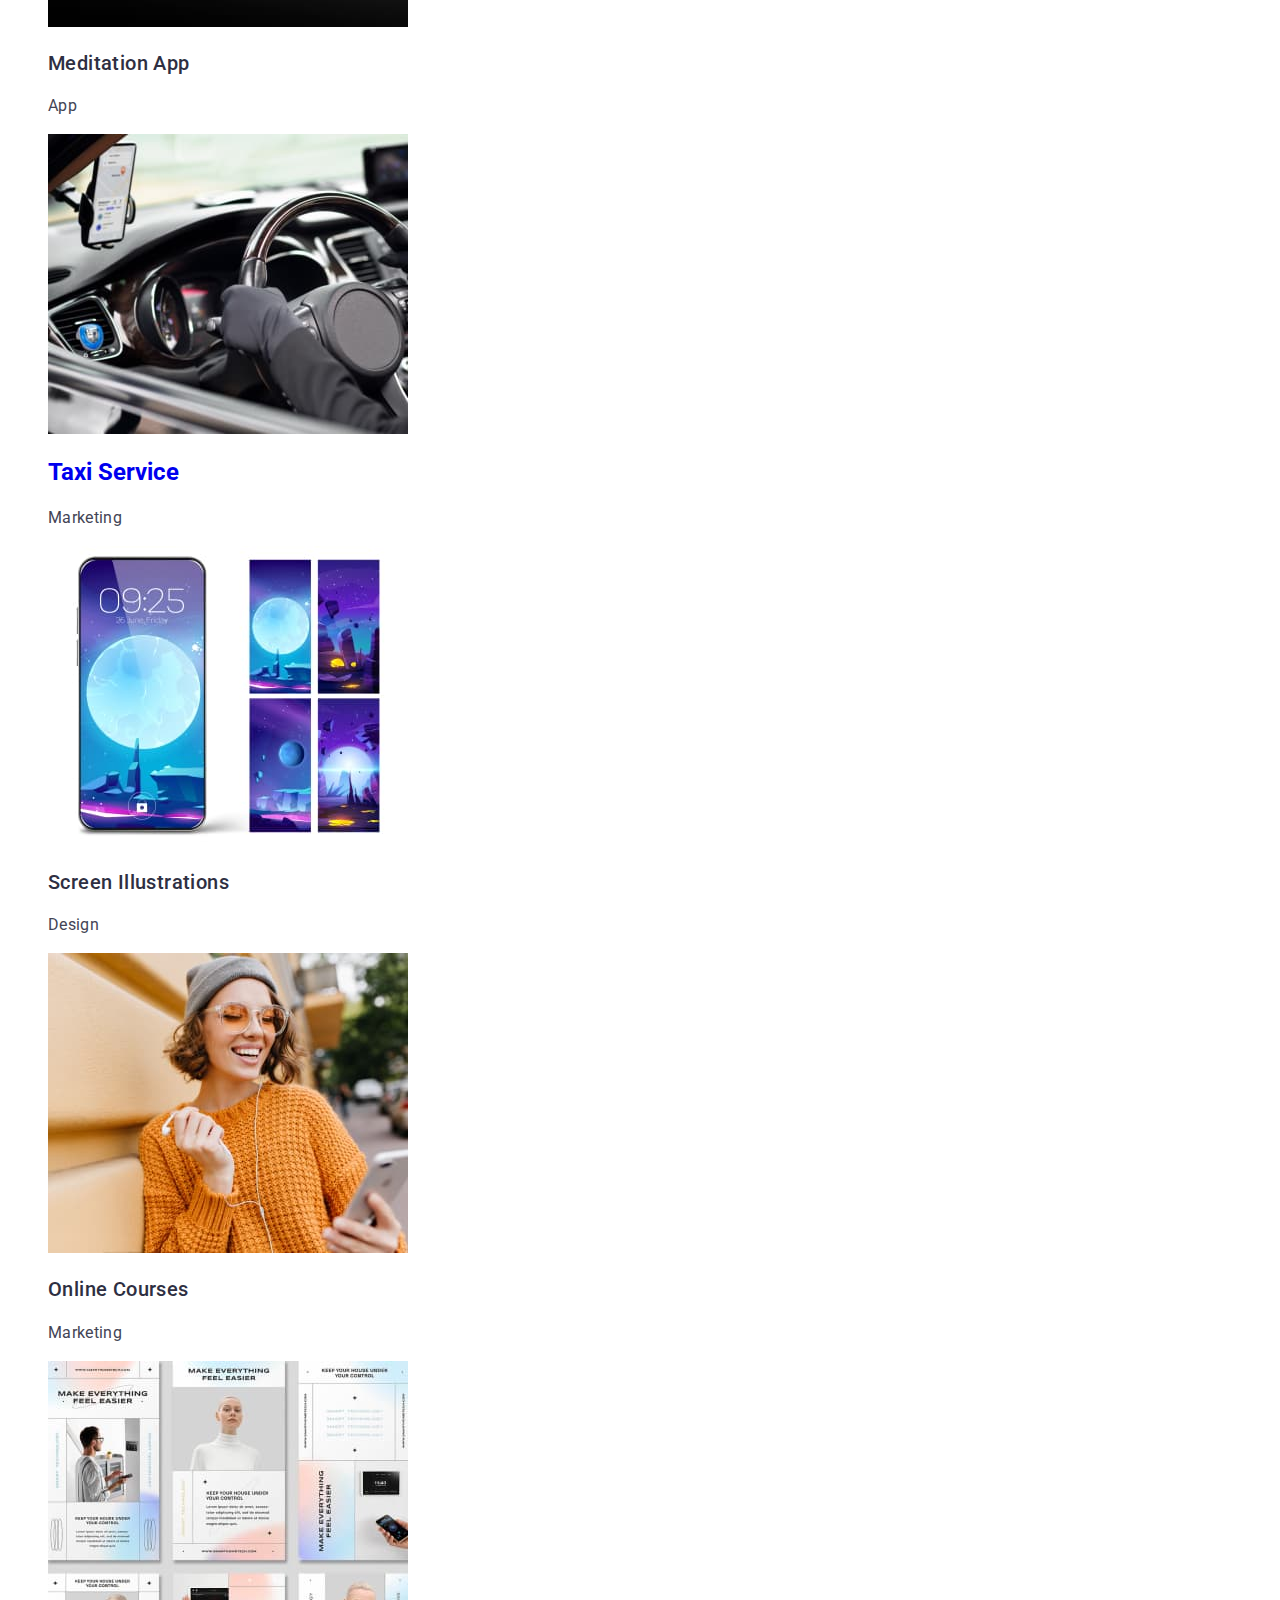
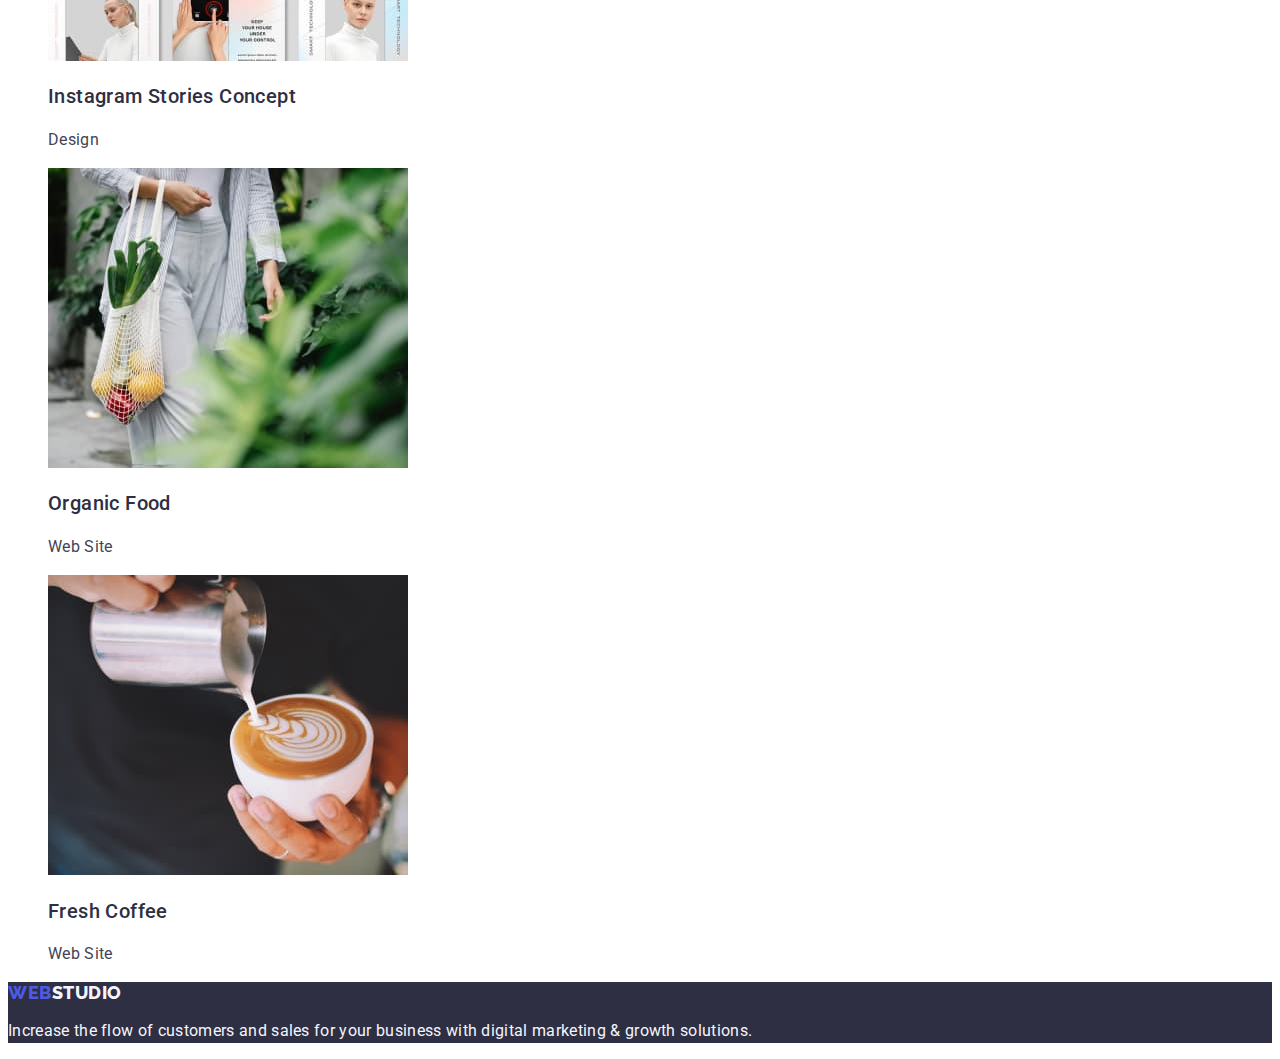
==== commit a3598512: "12:22 - add link to portfolio" ====
--- a/portfolio.html
+++ b/portfolio.html
@@ -53,9 +53,9 @@
       </address>
     </header>
     <main>
-      <h1 class="portfolio-header">Portfolio</h1>
       <section>
-        <ul class="portfolio-main-filter-list">
+        <h1 class="portfolio-header">Portfolio</h1>
+        <ul class="portfolio-main-filter-list list">
           <li class="list"><button class="portfolio-section-button" type="button">All</button></li>
           <li class="list"><button class="portfolio-section-button" type="button">
             Web Site
@@ -66,86 +66,101 @@
             Marketing
           </button></li>
         </ul>
-        <ul class="portfolio-main-work-list">
-          <li class="list">
-            <img
-            class="portfolio-main-work-list-item"
-              src="./images/banking-app-interface-concept.jpg"
-              alt="Banking Application"
-              width="360"
-              height="300"
-            />
-            <h2 class="portfolio-work-list-title">Banking App Interface Concept</h2>
-            <p class="portfolio-work-list-kind">App</p>
-          </li>
-          <li class="list">
-            <img
-            class="portfolio-main-work-list-item"
-              src="./images/cashless-payment.jpg"
-              alt="Payment by smartphone"
-              width="360"
-              height="300"
-            />
-            <h2 class="portfolio-work-list-title">Cashless Payment</h2>
-            <p class="portfolio-work-list-kind">Marketing</p>
-          </li>
-          <li class="list">
-            <img
-            class="portfolio-main-work-list-item"
-              src="./images/meditation-app.jpg"
-              alt="Laptop and cellphone"
-              width="360"
-              height="300"
-            />
-            <h2 class="portfolio-work-list-title">Meditation App</h2>
-            <p class="portfolio-work-list-kind">App</p>
-          </li>
-          <li class="list">
-            <img
-            class="portfolio-main-work-list-item"
-              src="./images/taxi-service.jpg"
-              alt="Vehicle dashboard"
-              width="360"
-              height="300"
-            />
-            <h2>Taxi Service</h2>
-            <p class="portfolio-work-list-kind">Marketing</p>
-          </li>
-          <li class="list">
-            <img
-            class="portfolio-main-work-list-item"
-              src="./images/screen-illustrations.jpg"
-              alt="Screen Illustrations"
-              width="360"
-              height="300"
-            />
-            <h2 class="portfolio-work-list-title">Screen Illustrations</h2>
-            <p class="portfolio-work-list-kind">Design</p>
-          </li>
-          <li class="list">
-            <img
-            class="portfolio-main-work-list-item"
-              src="./images/online-courses.jpg"
-              alt="Online courses"
-              width="360"
-              height="300"
-            />
-            <h2 class="portfolio-work-list-title">Online Courses</h2>
-            <p class="portfolio-work-list-kind">Marketing</p>
-          </li>
-          <li class="list">
-            <img
-            class="portfolio-main-work-list-item"
-              src="./images/instagram-stories-concept.jpg"
-              alt="Instagram stories"
-              width="360"
-              height="300"
-            />
-            <h2 class="portfolio-work-list-title">Instagram Stories Concept</h2>
-            <p class="portfolio-work-list-kind">Design</p>
-          </li>
-          <li class="list">
-            <img
+        <ul class="portfolio-main-work-list list">
+          <li class="list">
+            <a class="link" href="http://" target="_blank" rel="noopener noreferrer">
+              <img
+              class="portfolio-main-work-list-item"
+                src="./images/banking-app-interface-concept.jpg"
+                alt="Banking Application"
+                width="360"
+                height="300"
+              />
+              <h2 class="portfolio-work-list-title">Banking App Interface Concept</h2>
+              <p class="portfolio-work-list-kind">App</p>
+            </a>
+          </li>
+          <li class="list">
+            <a class="link" href="http://" target="_blank" rel="noopener noreferrer">
+              <img
+              class="portfolio-main-work-list-item"
+                src="./images/cashless-payment.jpg"
+                alt="Payment by smartphone"
+                width="360"
+                height="300"
+              />
+              <h2 class="portfolio-work-list-title">Cashless Payment</h2>
+              <p class="portfolio-work-list-kind">Marketing</p>
+            </a>
+          </li>
+          <li class="list">
+            <a class="link" href="http://" target="_blank" rel="noopener noreferrer">
+              <img
+              class="portfolio-main-work-list-item"
+                src="./images/meditation-app.jpg"
+                alt="Laptop and cellphone"
+                width="360"
+                height="300"
+              />
+              <h2 class="portfolio-work-list-title">Meditation App</h2>
+              <p class="portfolio-work-list-kind">App</p>
+            </a>
+          </li>
+          <li class="list">
+            <a class="link" href="http://" target="_blank" rel="noopener noreferrer">
+              <img
+              class="portfolio-main-work-list-item"
+                src="./images/taxi-service.jpg"
+                alt="Vehicle dashboard"
+                width="360"
+                height="300"
+              />
+              <h2>Taxi Service</h2>
+              <p class="portfolio-work-list-kind">Marketing</p>
+            </a>
+          </li>
+          <li class="list">
+            <a class="link" href="http://" target="_blank" rel="noopener noreferrer">
+              <img
+              class="portfolio-main-work-list-item"
+                src="./images/screen-illustrations.jpg"
+                alt="Screen Illustrations"
+                width="360"
+                height="300"
+              />
+              <h2 class="portfolio-work-list-title">Screen Illustrations</h2>
+              <p class="portfolio-work-list-kind">Design</p>
+            </a>
+          </li>
+          <li class="list">
+            <a class="link" href="http://" target="_blank" rel="noopener noreferrer">
+              <img
+              class="portfolio-main-work-list-item"
+                src="./images/online-courses.jpg"
+                alt="Online courses"
+                width="360"
+                height="300"
+              />
+              <h2 class="portfolio-work-list-title">Online Courses</h2>
+              <p class="portfolio-work-list-kind">Marketing</p>
+            </a>
+          </li>
+          <li class="list">
+            <a class="link" href="http://" target="_blank" rel="noopener noreferrer">
+              <img
+              class="portfolio-main-work-list-item"
+                src="./images/instagram-stories-concept.jpg"
+                alt="Instagram stories"
+                width="360"
+                height="300"
+              />
+              <h2 class="portfolio-work-list-title">Instagram Stories Concept</h2>
+              <p class="portfolio-work-list-kind">Design</p>
+            </a>
+          </li>
+          <li class="list">
+            <a class="link" href="http://" target="_blank" rel="noopener noreferrer">
+              <img
             class="portfolio-main-work-list-item"
               src="./images/organic-food.jpg"
               alt="Fresh fruits"
@@ -154,17 +169,20 @@
             />
             <h2 class="portfolio-work-list-title">Organic Food</h2>
             <p class="portfolio-work-list-kind">Web Site</p>
-          </li>
-          <li class="list">
-            <img
-            class="portfolio-main-work-list-item"
-              src="./images/fresh-coffee.jpg"
-              alt="Cup of coffee"
-              width="360"
-              height="300"
-            />
-            <h2 class="portfolio-work-list-title">Fresh Coffee</h2>
-            <p class="portfolio-work-list-kind">Web Site</p>
+            </a>
+          </li>
+          <li class="list">
+            <a class="link" href="http://" target="_blank" rel="noopener noreferrer">
+              <img
+              class="portfolio-main-work-list-item"
+                src="./images/fresh-coffee.jpg"
+                alt="Cup of coffee"
+                width="360"
+                height="300"
+              />
+              <h2 class="portfolio-work-list-title">Fresh Coffee</h2>
+              <p class="portfolio-work-list-kind">Web Site</p>
+            </a>
           </li>
         </ul>
       </section>
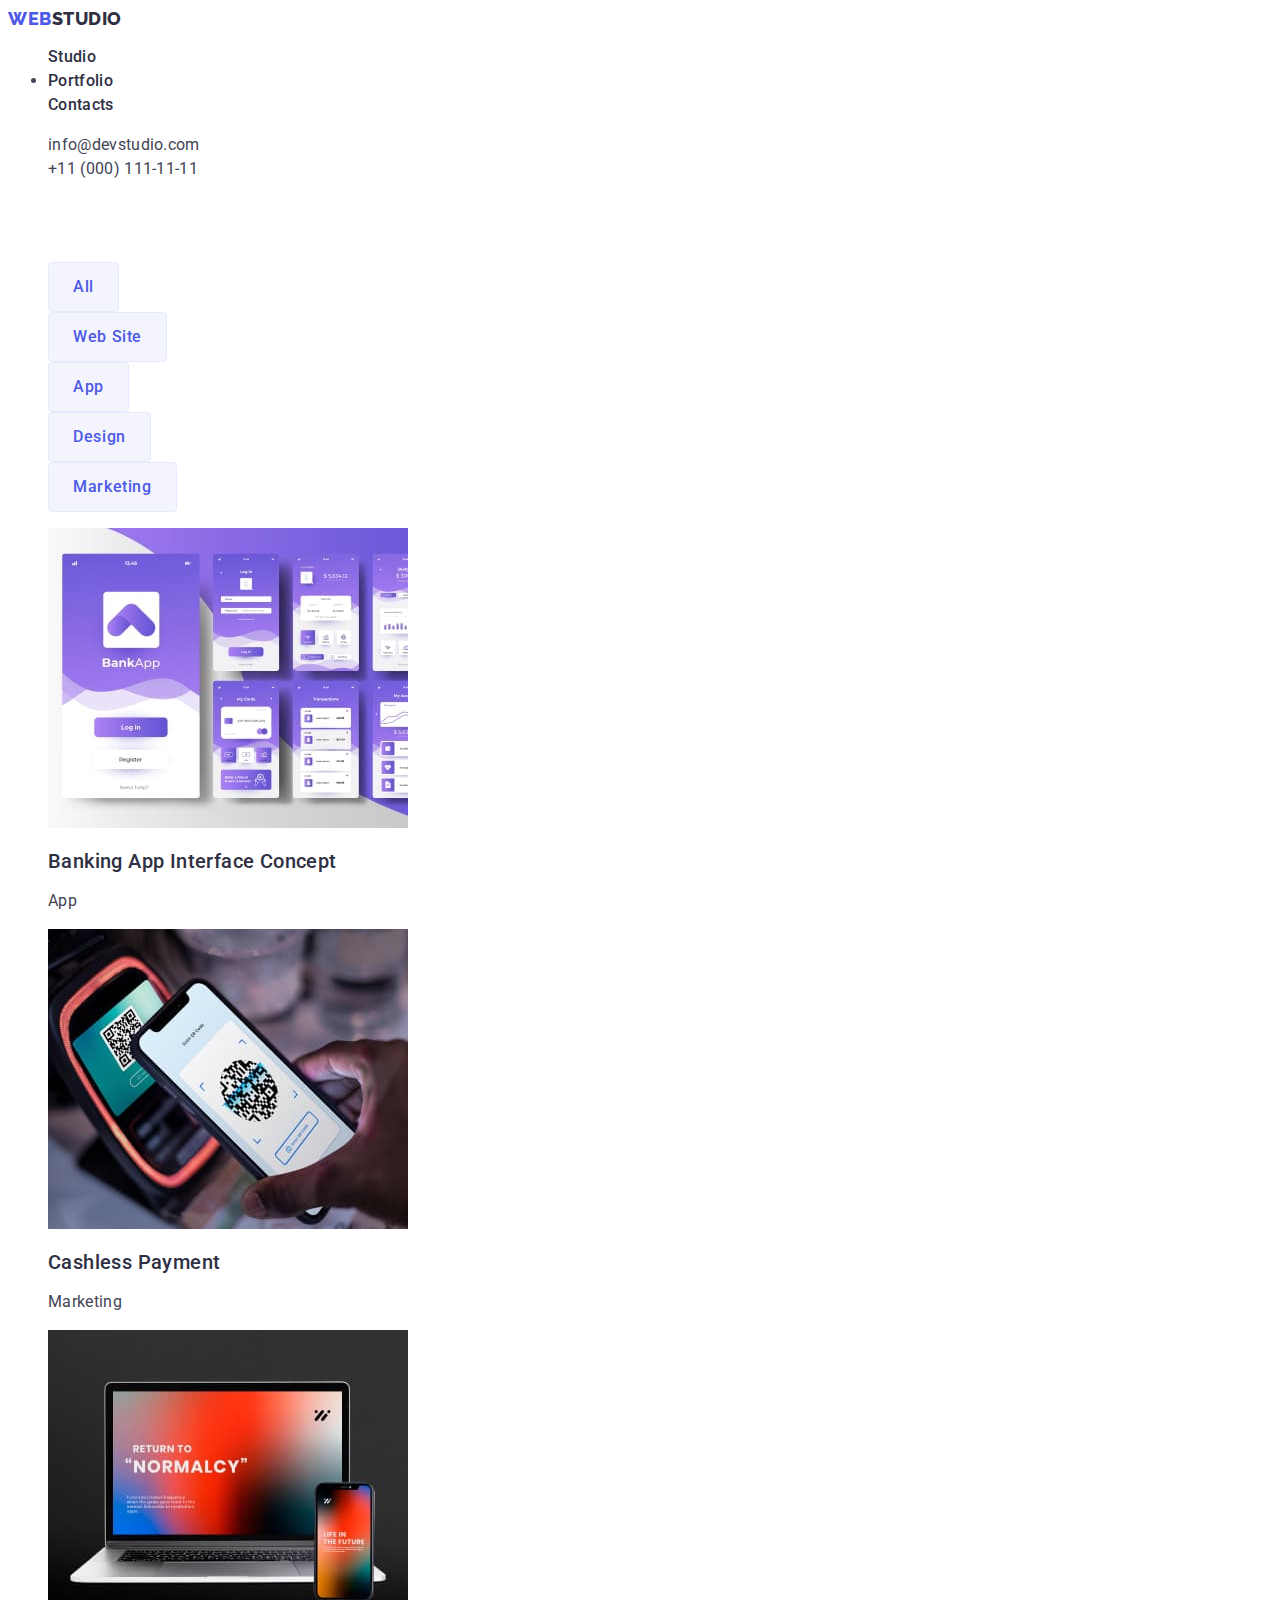
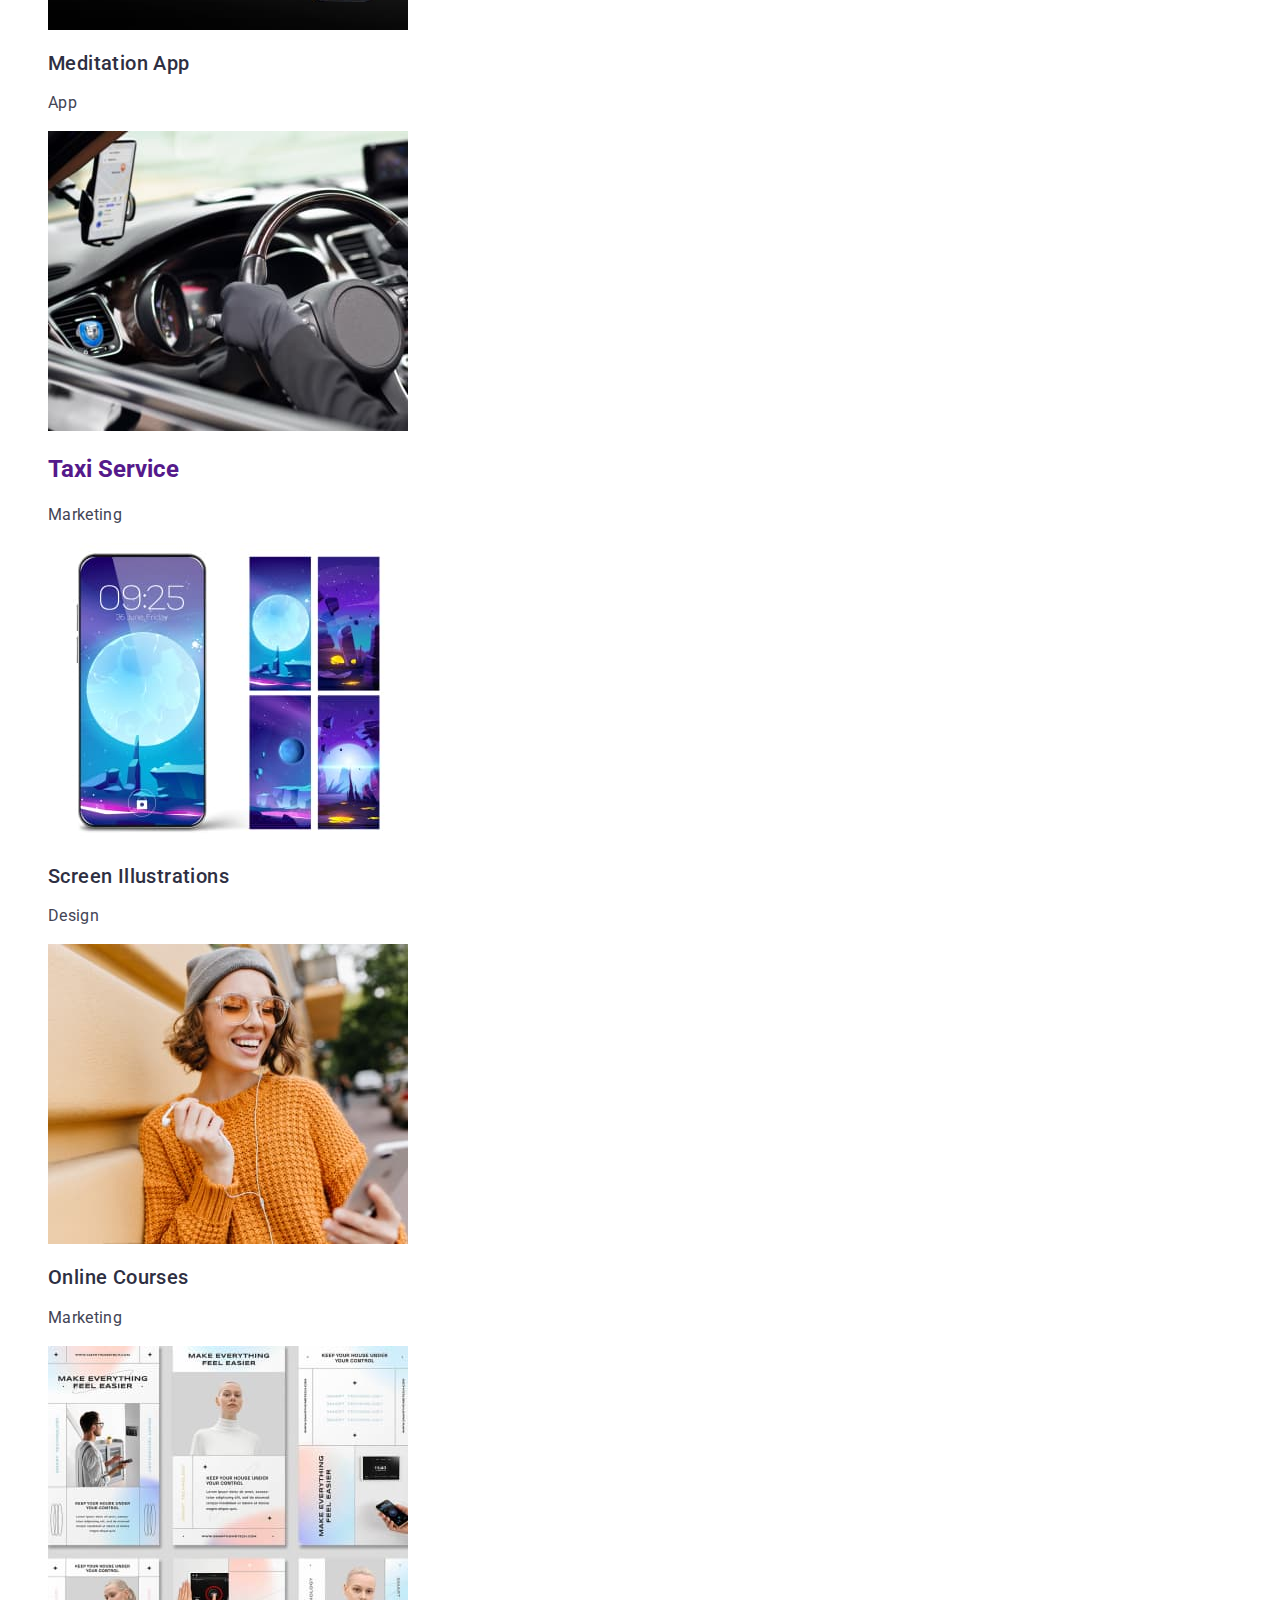
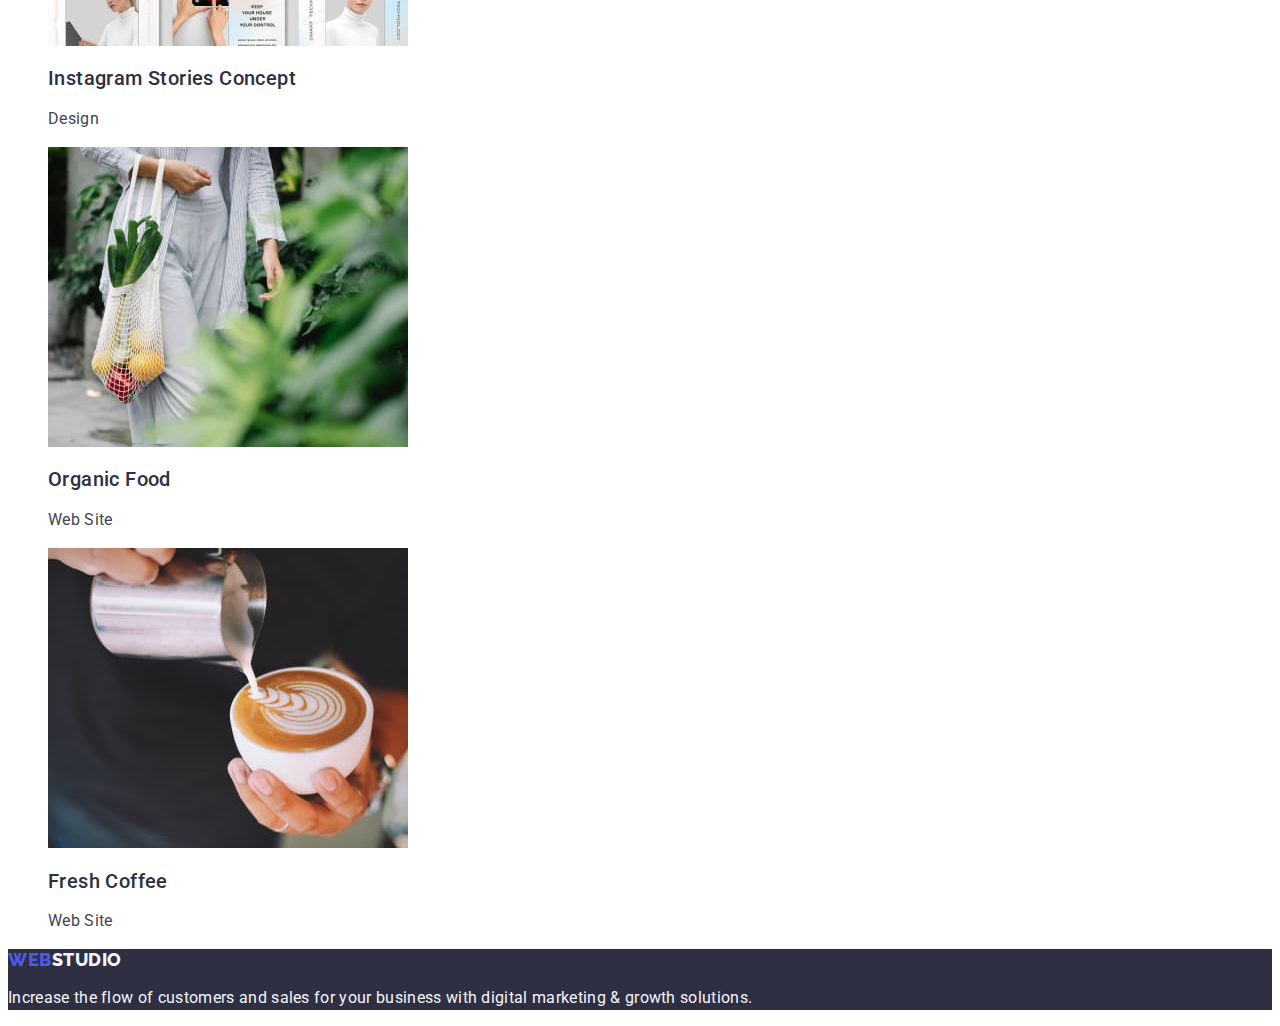
==== commit 85eda6b7: "13:02" ====
--- a/portfolio.html
+++ b/portfolio.html
@@ -68,7 +68,7 @@
         </ul>
         <ul class="portfolio-main-work-list list">
           <li class="list">
-            <a class="link" href="http://" target="_blank" rel="noopener noreferrer">
+            <a class="link" href="" target="_blank" rel="noopener noreferrer">
               <img
               class="portfolio-main-work-list-item"
                 src="./images/banking-app-interface-concept.jpg"
@@ -81,7 +81,7 @@
             </a>
           </li>
           <li class="list">
-            <a class="link" href="http://" target="_blank" rel="noopener noreferrer">
+            <a class="link" href="" target="_blank" rel="noopener noreferrer">
               <img
               class="portfolio-main-work-list-item"
                 src="./images/cashless-payment.jpg"
@@ -94,7 +94,7 @@
             </a>
           </li>
           <li class="list">
-            <a class="link" href="http://" target="_blank" rel="noopener noreferrer">
+            <a class="link" href="" target="_blank" rel="noopener noreferrer">
               <img
               class="portfolio-main-work-list-item"
                 src="./images/meditation-app.jpg"
@@ -107,7 +107,7 @@
             </a>
           </li>
           <li class="list">
-            <a class="link" href="http://" target="_blank" rel="noopener noreferrer">
+            <a class="link" href="" target="_blank" rel="noopener noreferrer">
               <img
               class="portfolio-main-work-list-item"
                 src="./images/taxi-service.jpg"
@@ -120,7 +120,7 @@
             </a>
           </li>
           <li class="list">
-            <a class="link" href="http://" target="_blank" rel="noopener noreferrer">
+            <a class="link" href="" target="_blank" rel="noopener noreferrer">
               <img
               class="portfolio-main-work-list-item"
                 src="./images/screen-illustrations.jpg"
@@ -133,7 +133,7 @@
             </a>
           </li>
           <li class="list">
-            <a class="link" href="http://" target="_blank" rel="noopener noreferrer">
+            <a class="link" href="" target="_blank" rel="noopener noreferrer">
               <img
               class="portfolio-main-work-list-item"
                 src="./images/online-courses.jpg"
@@ -146,7 +146,7 @@
             </a>
           </li>
           <li class="list">
-            <a class="link" href="http://" target="_blank" rel="noopener noreferrer">
+            <a class="link" href="" target="_blank" rel="noopener noreferrer">
               <img
               class="portfolio-main-work-list-item"
                 src="./images/instagram-stories-concept.jpg"
@@ -159,7 +159,7 @@
             </a>
           </li>
           <li class="list">
-            <a class="link" href="http://" target="_blank" rel="noopener noreferrer">
+            <a class="link" href="" target="_blank" rel="noopener noreferrer">
               <img
             class="portfolio-main-work-list-item"
               src="./images/organic-food.jpg"
@@ -172,7 +172,7 @@
             </a>
           </li>
           <li class="list">
-            <a class="link" href="http://" target="_blank" rel="noopener noreferrer">
+            <a class="link" href="" target="_blank" rel="noopener noreferrer">
               <img
               class="portfolio-main-work-list-item"
                 src="./images/fresh-coffee.jpg"
--- a/css/style.css
+++ b/css/style.css
@@ -29,16 +29,12 @@
   list-style: none;
 }
 
-.header-menu-item {
-  font-family: inherit;
-  font-weight: 500;
-  font-size: 16px;
-  line-height: 1.5;
-  letter-spacing: 0.02em;
-  color: var(--main-color);
-}
-
 .header-menu-item-link {
+  font-family: inherit;
+  font-weight: 500;
+  font-size: 16px;
+  line-height: 1.5;
+  letter-spacing: 0.02em;
   color: var(--main-color);
 }
 
@@ -46,10 +42,13 @@
   text-decoration: none;
 }
 
+.header-contact-information {
+  font-style: normal
+}
+
 .header-contact-mail,
 .header-contact-phone {
   font-family: inherit;
-  font-style: normal;
   font-size: 16px;
   line-height: 1.5;
   letter-spacing: 0.02em;
@@ -136,6 +135,9 @@
   width: 1440px;
   background: #F4F4FD;
 }
+.our-team-item-list {
+  background-color: #FFFFFF;
+}
 
 .header-our-team {
   font-family: inherit;
@@ -152,7 +154,7 @@
   font-family: inherit;
   font-weight: 500;
   font-size: 20px;
-  line-height: 1.5;
+  line-height: 1.2;
   text-align: center;
   letter-spacing: 0.02em;
   color: var(--main-color);
@@ -215,7 +217,7 @@
   font-family: inherit;
   font-weight: 500;
   font-size: 20px;
-  line-height: 1.5;
+  line-height: 1.2;
   letter-spacing: 0.02em;
   color: var(--main-color);
 }
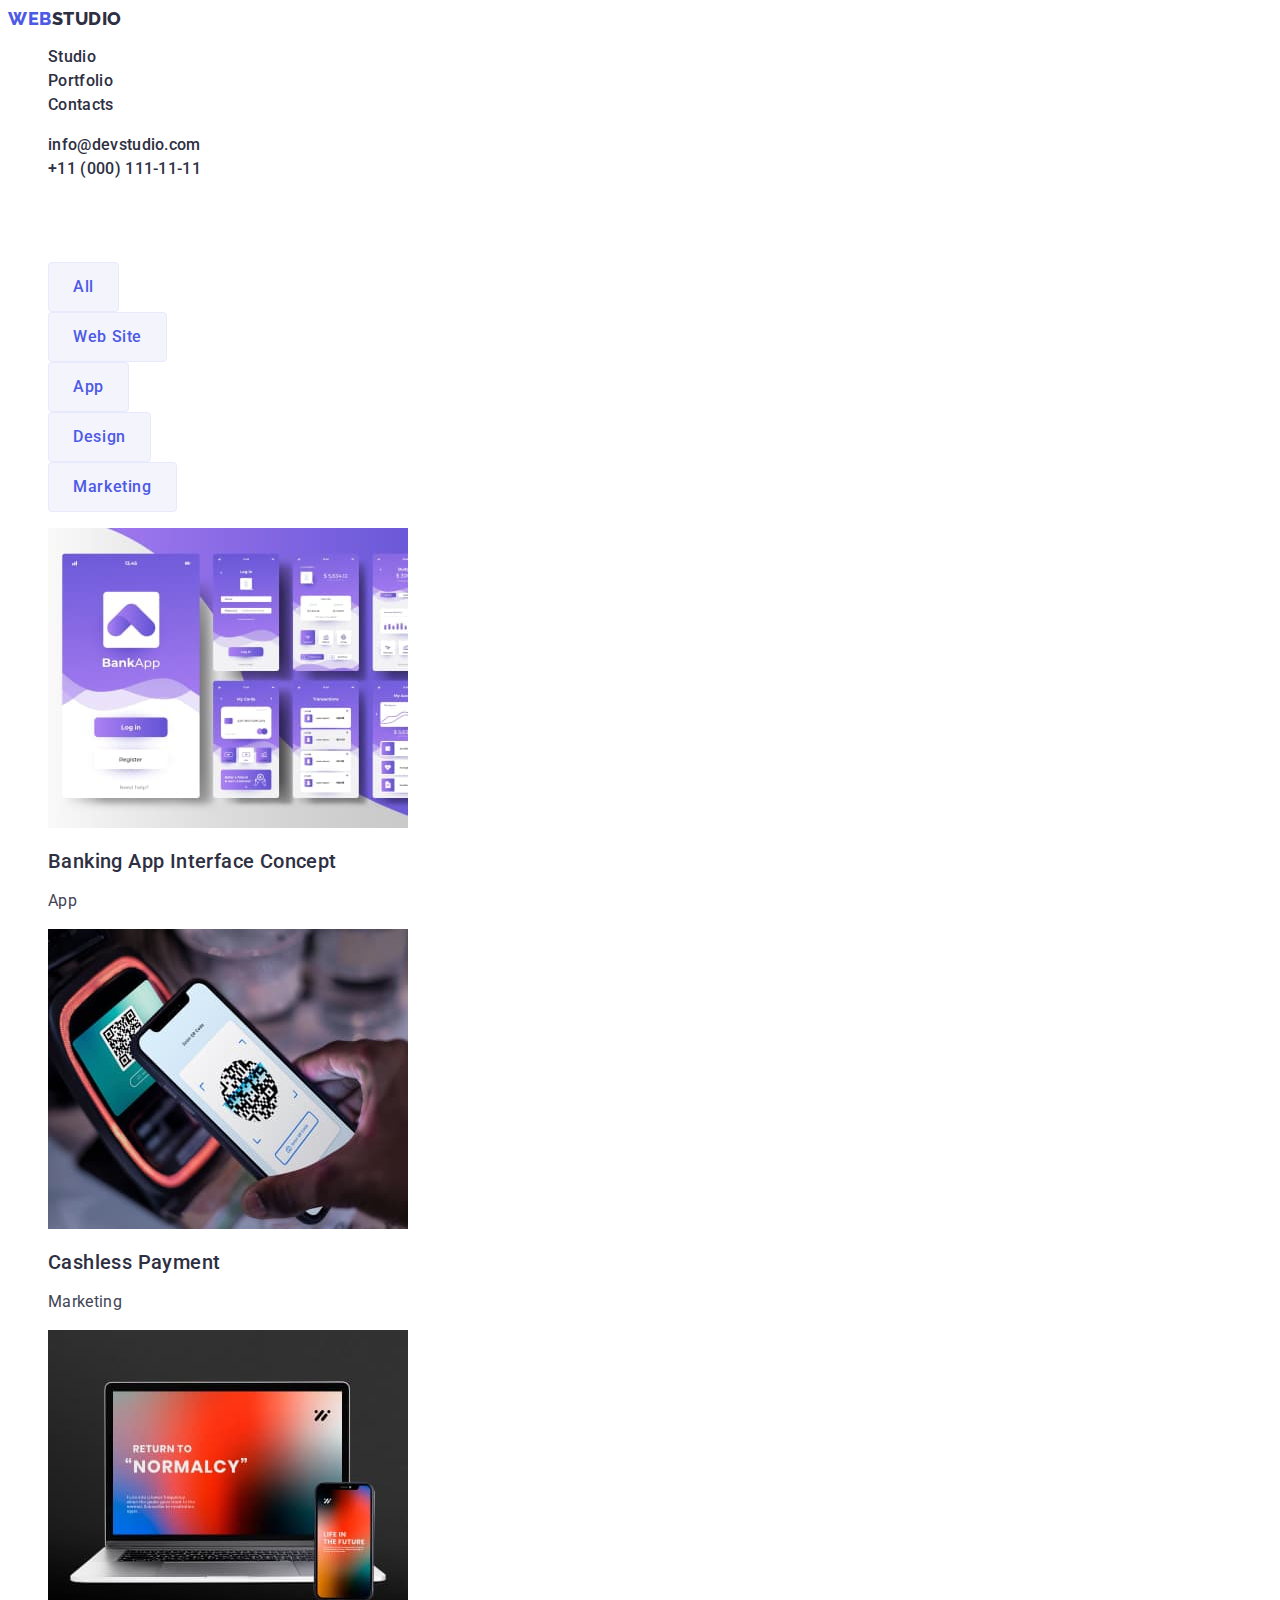
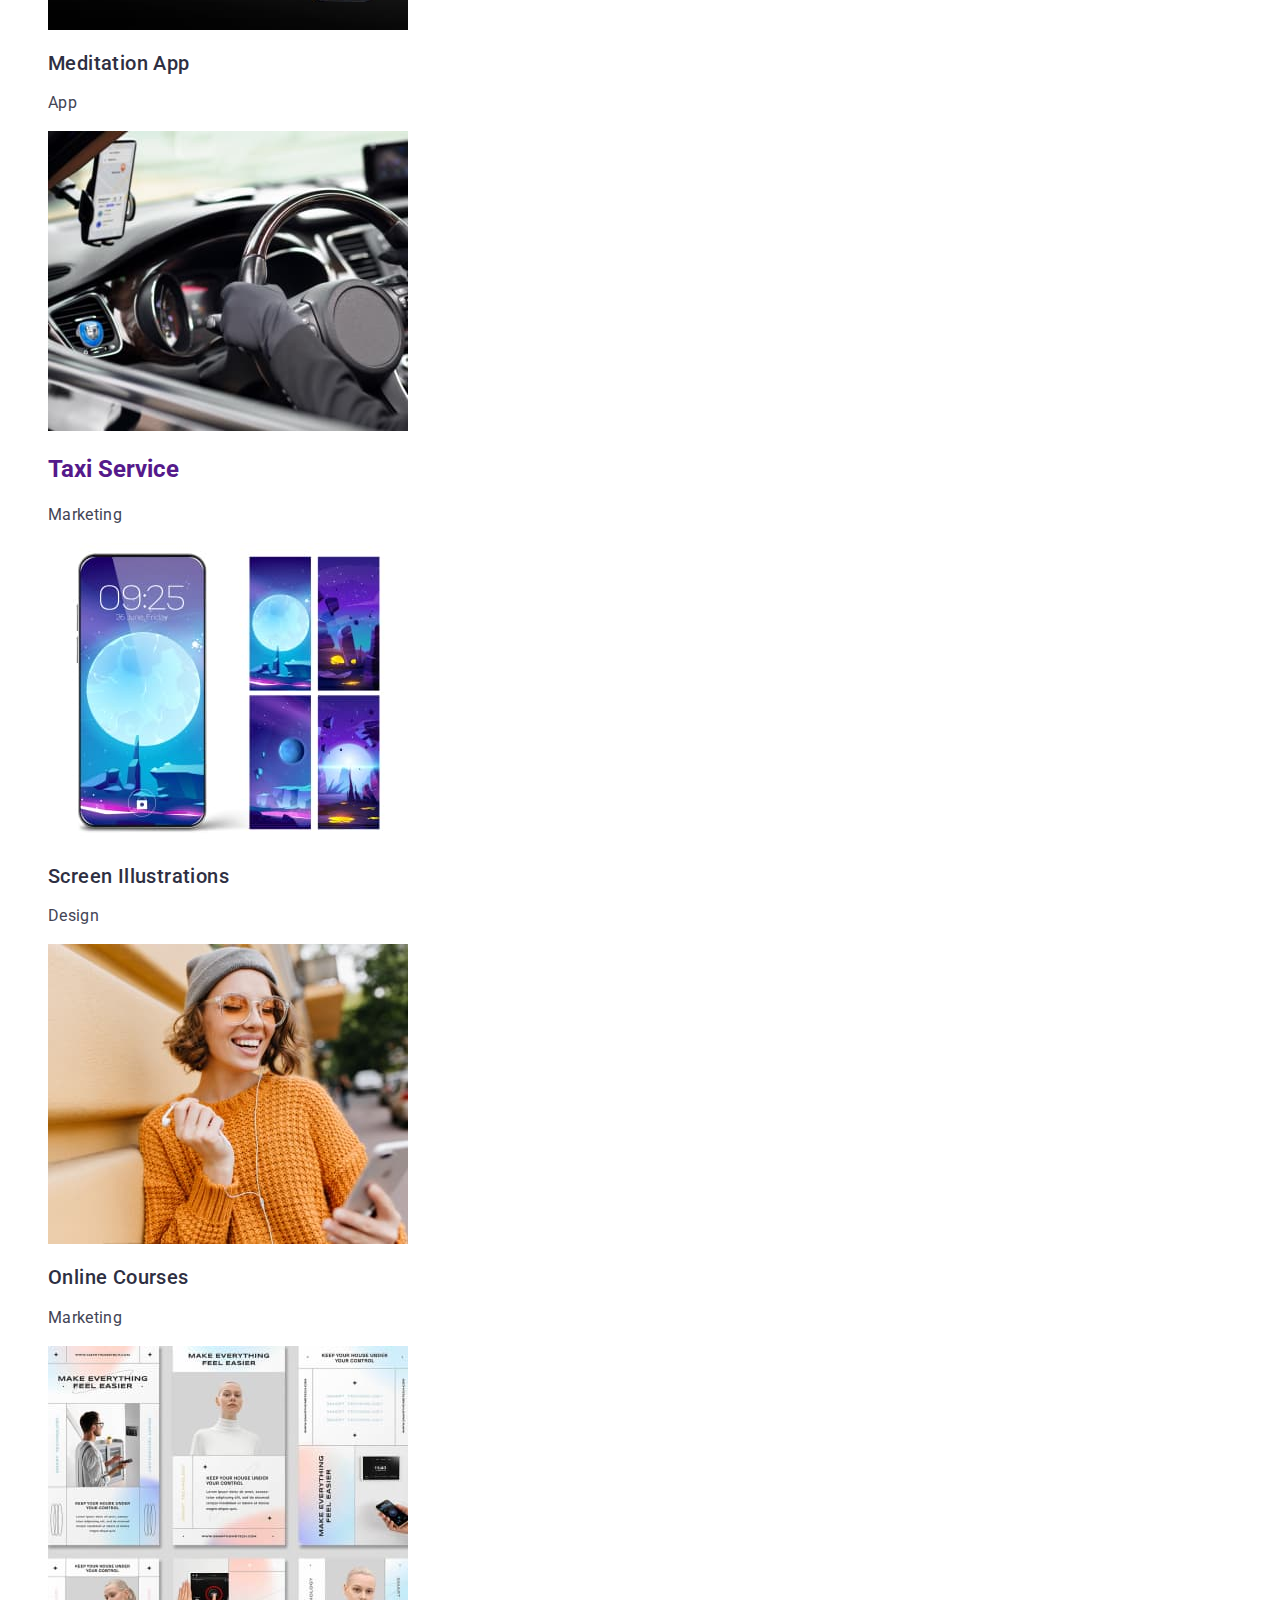
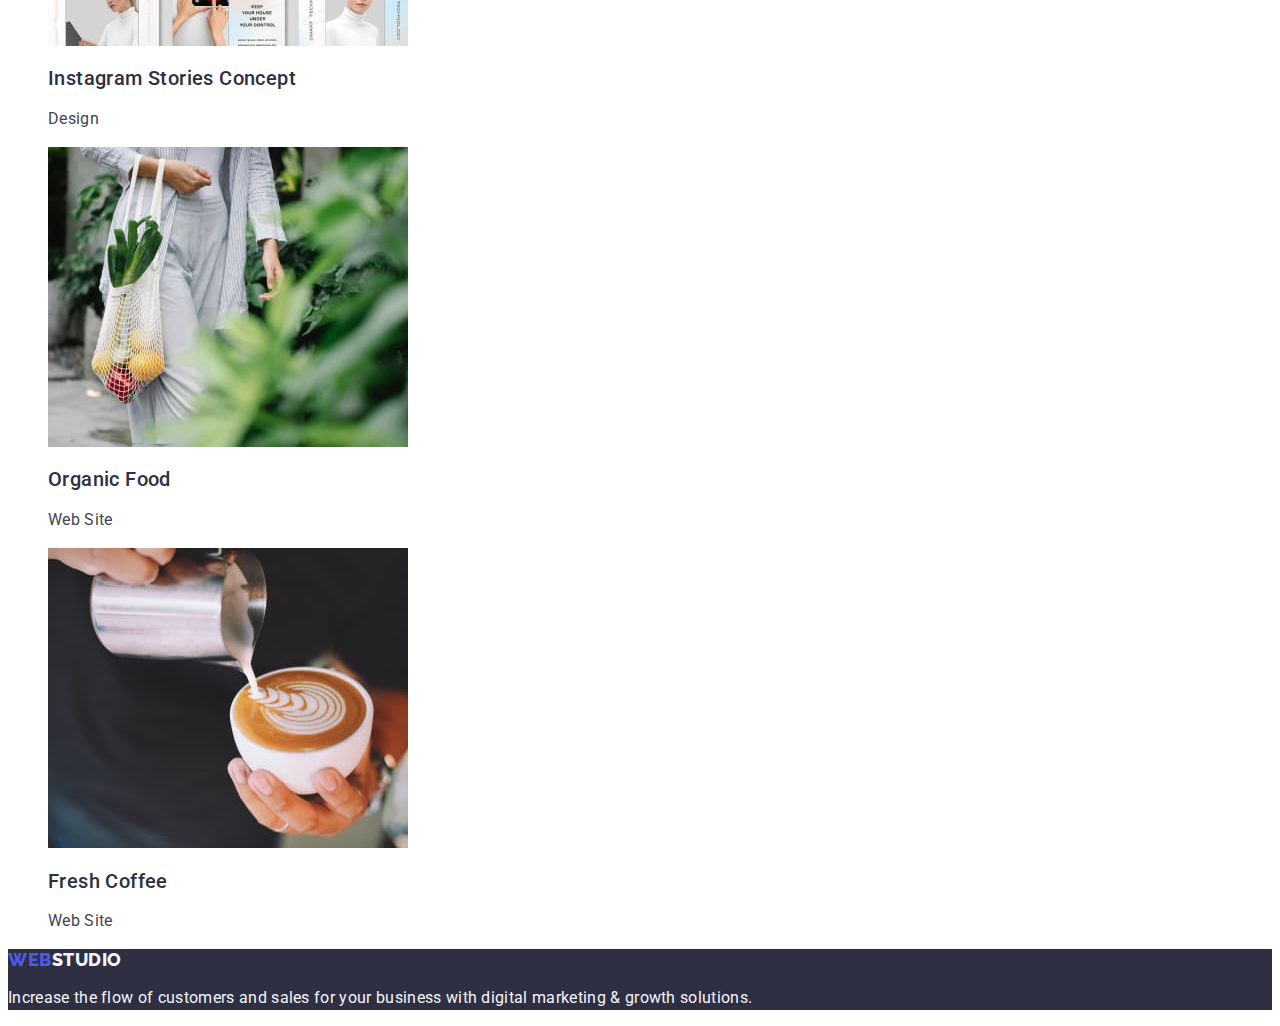
==== commit 767b870f: "13:39 edited index.html and style.css" ====
--- a/portfolio.html
+++ b/portfolio.html
@@ -23,11 +23,11 @@
           rel="noopener norefered nofollow"
           >Web<span class="title-logo">Studio</span></a
         >
-        <ul class="header-menu">
+        <ul class="header-menu list">
           <li class="list">
             <a class="header-menu-item-link link" href="./index.html">Studio</a>
           </li>
-          <li>
+          <li class="list">
             <a class="header-menu-item-link link" href="./portfolio.html"
               >Portfolio</a
             >
@@ -38,14 +38,14 @@
         </ul>
       </nav>
       <address class="header-contact-information">
-        <ul class="contact-information">
-          <li class="list">
-            <a class="header-contact-mail link" href="mailto:info@devstudio.com"
+        <ul class="contact-information list">
+          <li class="list">
+            <a class="header-menu-item-link link" href="mailto:info@devstudio.com"
               >info@devstudio.com</a
             >
           </li>
           <li class="list">
-            <a class="header-contact-phone link" href="tel:+110001111111"
+            <a class="header-menu-item-link link" href="tel:+110001111111"
               >+11 (000) 111-11-11</a
             >
           </li>
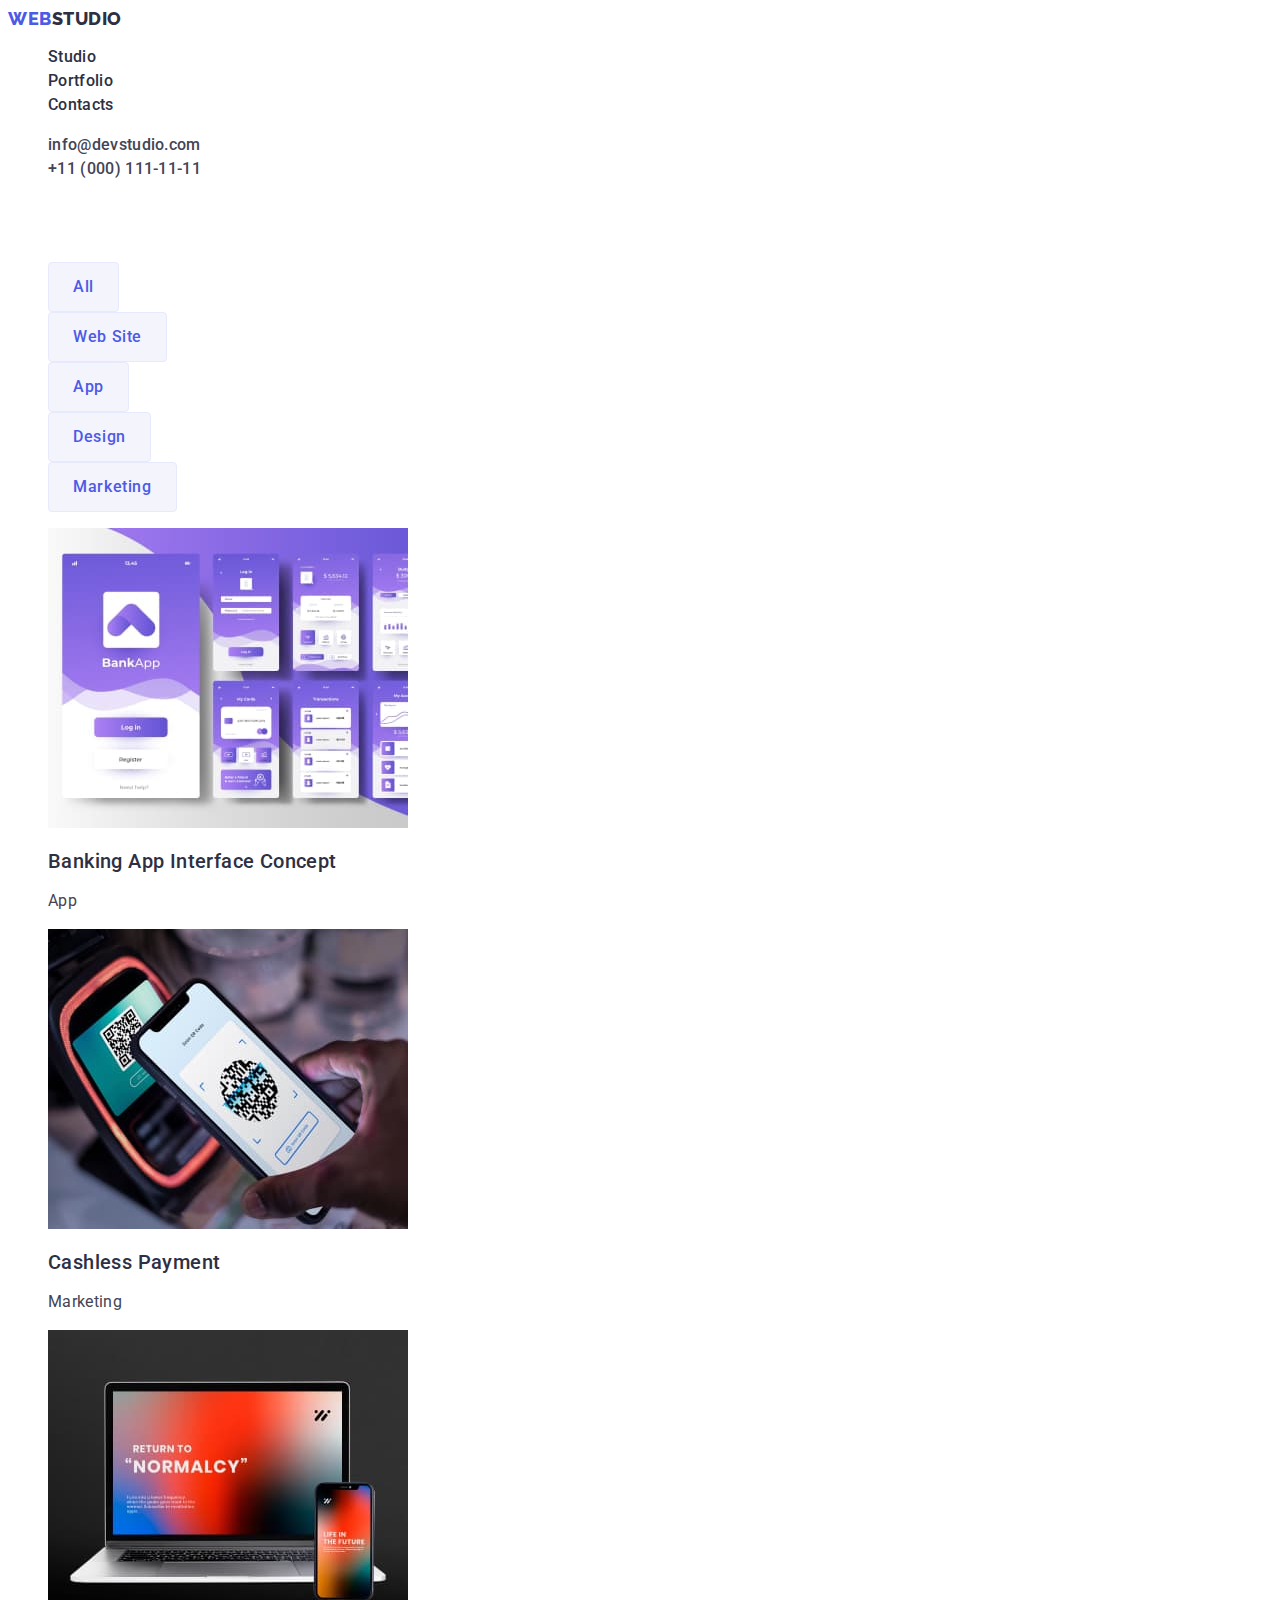
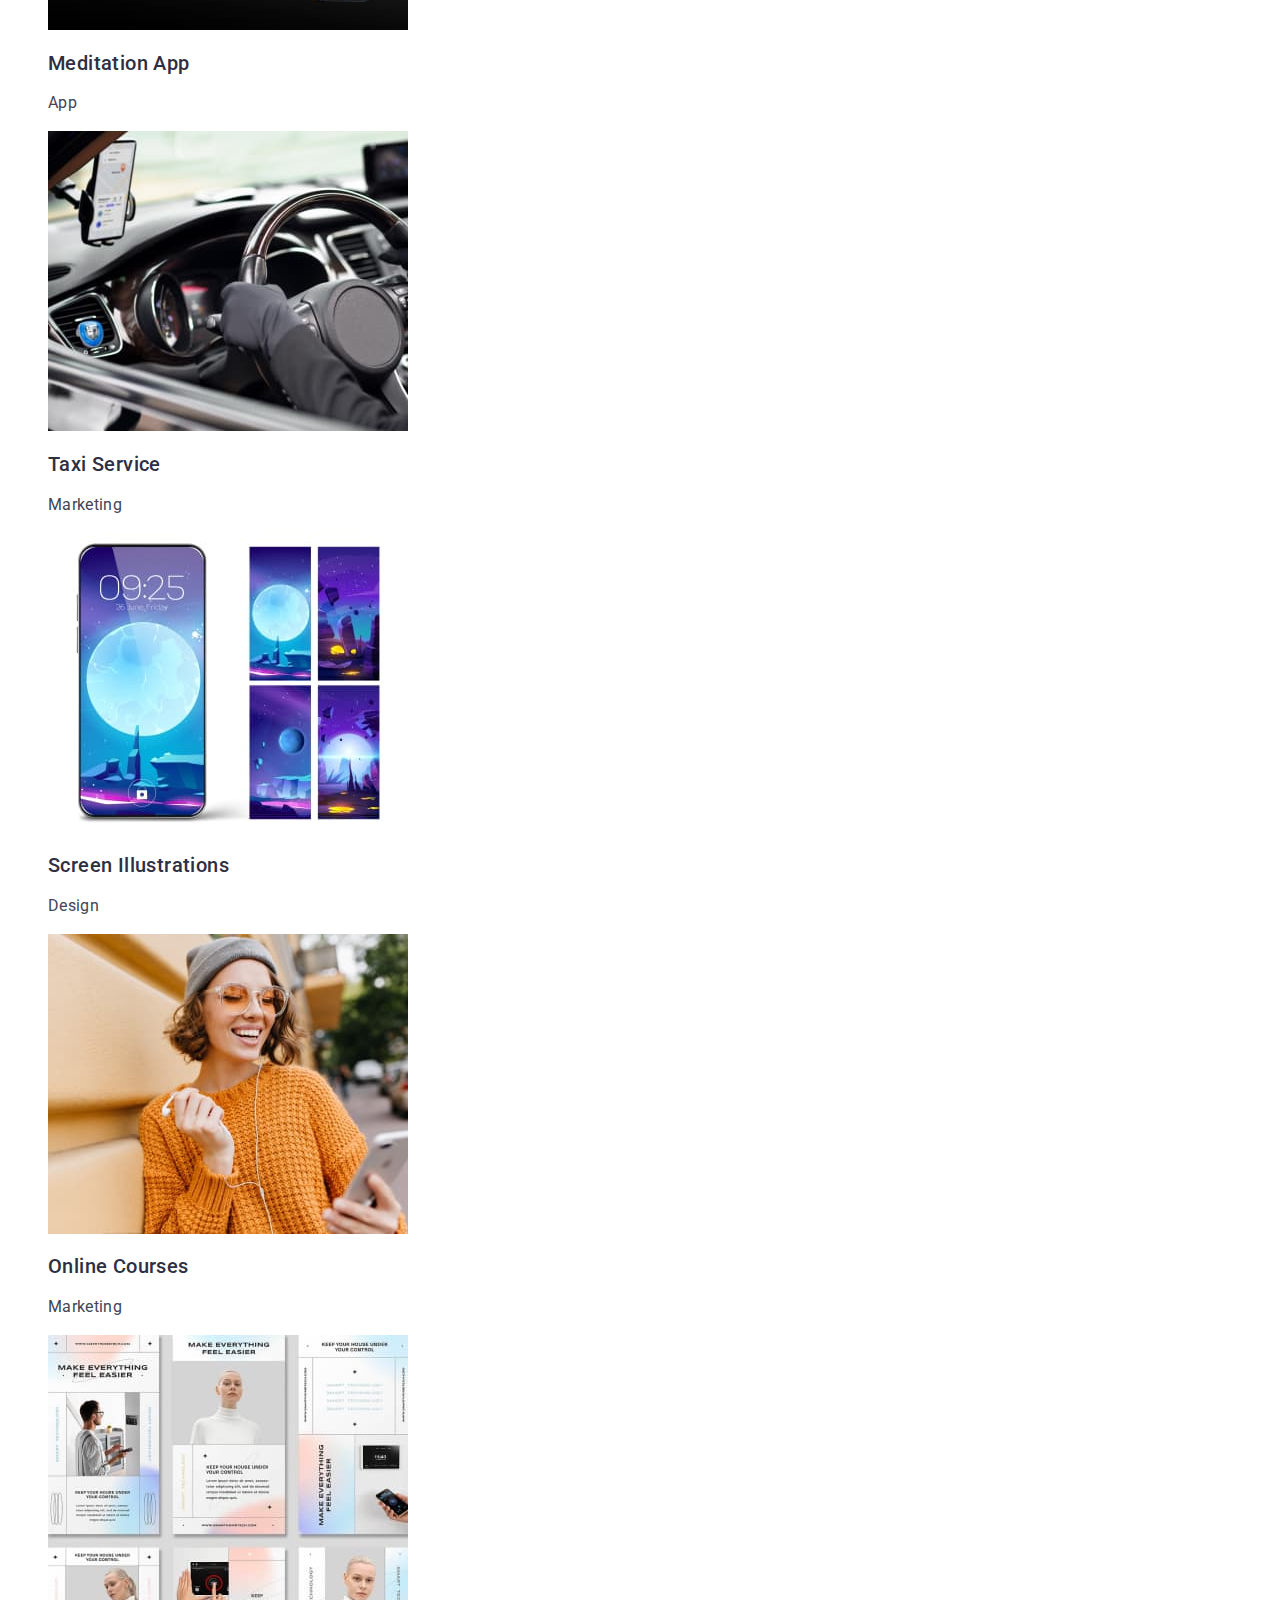
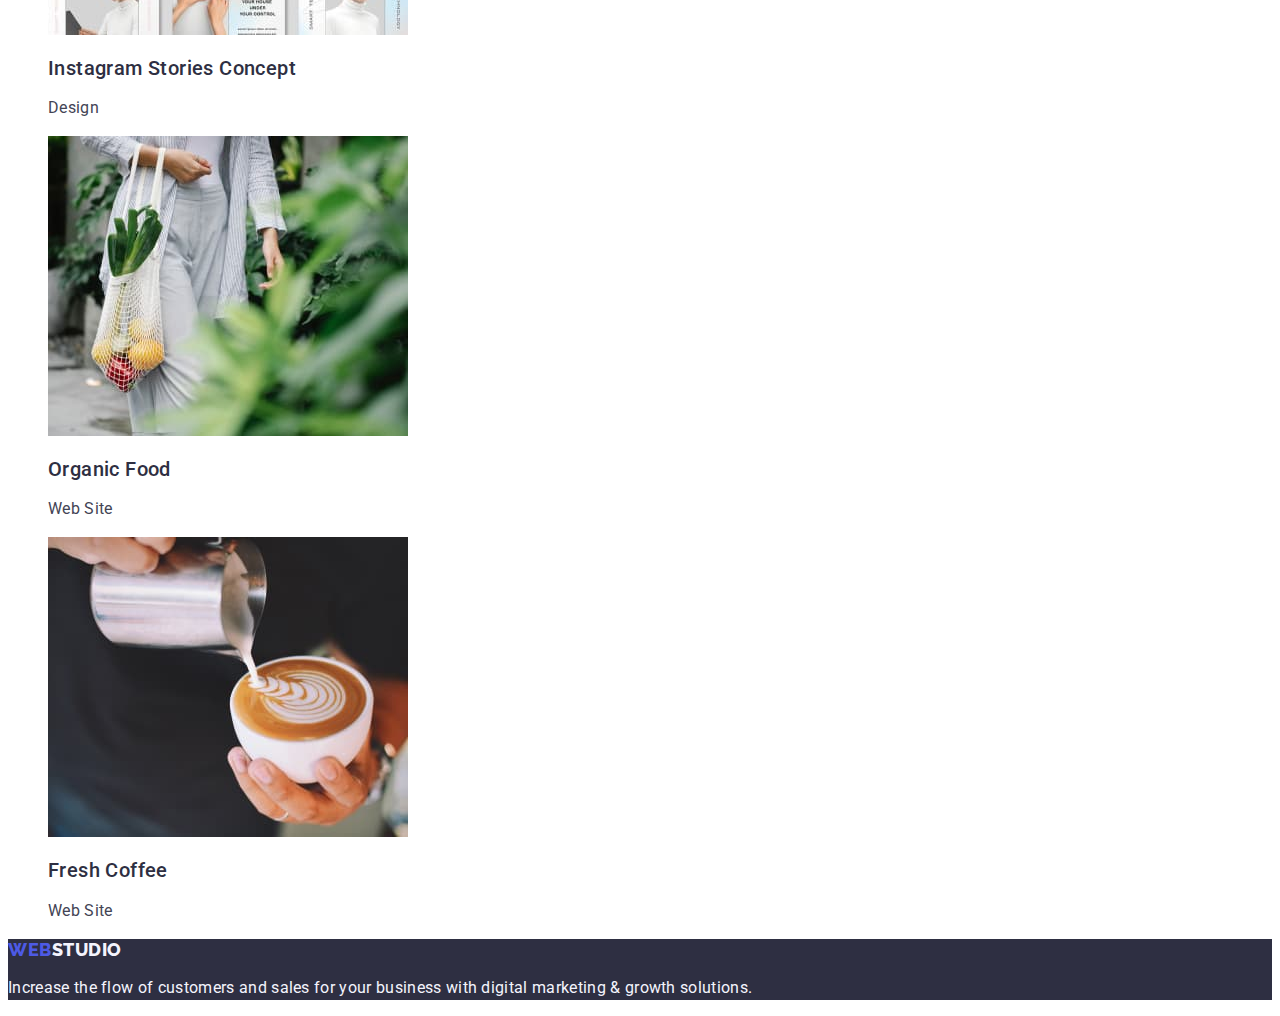
==== commit 89fdf4bd: "13:50 - edited imdex.html / portfolio.html / style.css" ====
--- a/portfolio.html
+++ b/portfolio.html
@@ -40,12 +40,12 @@
       <address class="header-contact-information">
         <ul class="contact-information list">
           <li class="list">
-            <a class="header-menu-item-link link" href="mailto:info@devstudio.com"
+            <a class="header-menu-item-link contact-info link" href="mailto:info@devstudio.com"
               >info@devstudio.com</a
             >
           </li>
           <li class="list">
-            <a class="header-menu-item-link link" href="tel:+110001111111"
+            <a class="header-menu-item-link contact-info link" href="tel:+110001111111"
               >+11 (000) 111-11-11</a
             >
           </li>
@@ -115,7 +115,7 @@
                 width="360"
                 height="300"
               />
-              <h2>Taxi Service</h2>
+              <h2 class="portfolio-work-list-title">Taxi Service</h2>
               <p class="portfolio-work-list-kind">Marketing</p>
             </a>
           </li>
--- a/css/style.css
+++ b/css/style.css
@@ -46,12 +46,8 @@
   font-style: normal
 }
 
-.header-contact-mail,
-.header-contact-phone {
-  font-family: inherit;
-  font-size: 16px;
-  line-height: 1.5;
-  letter-spacing: 0.02em;
+.contact-info,
+.contact-info {
   color: #434455;
 }
 
